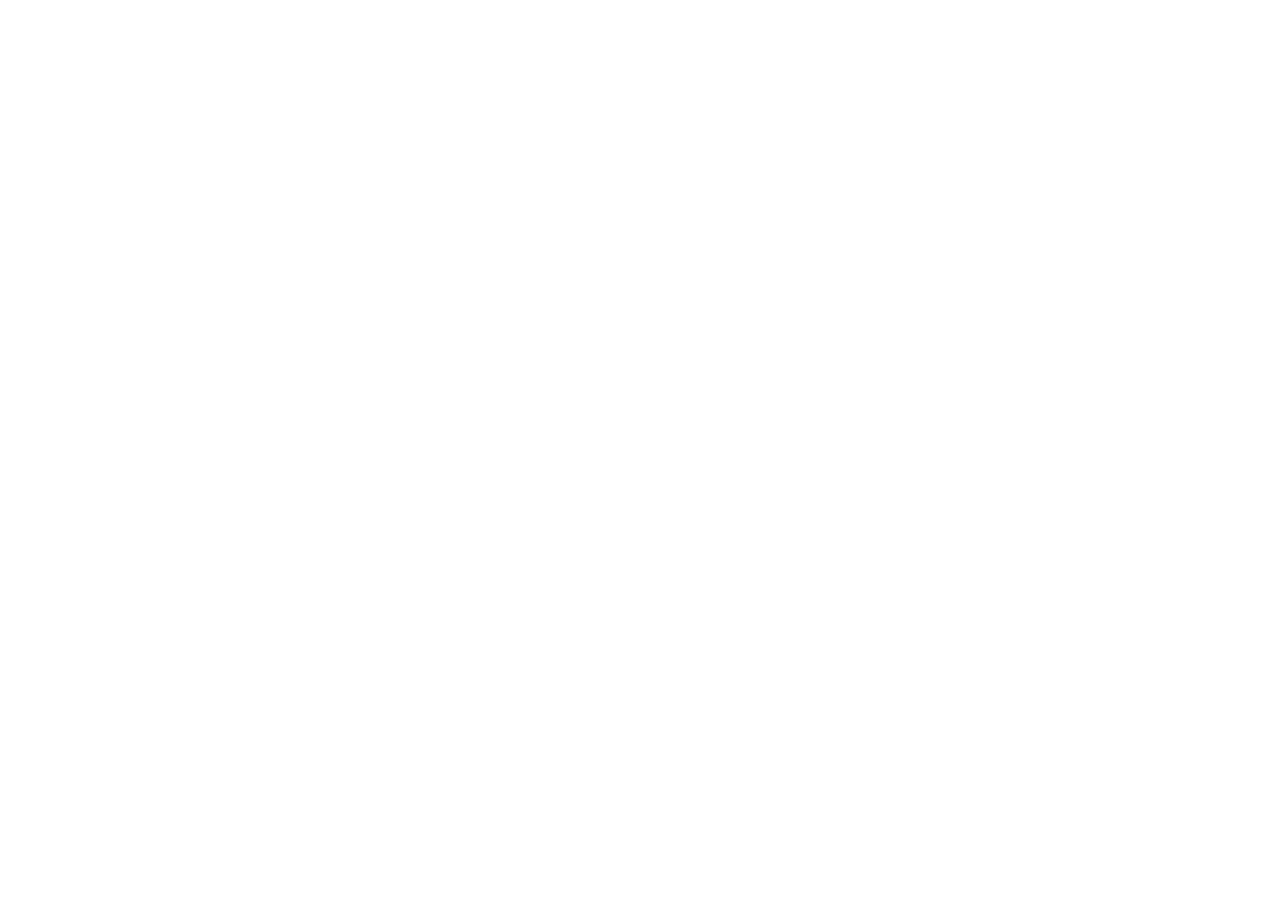
==== index.html @ a4af143c "初始化页面" ====
<!DOCTYPE html>
<html lang="en">
<head>
  <meta charset="UTF-8">
  <meta name="viewport" content="width=device-width, initial-scale=1.0">
  <title>index</title>
  <link rel="stylesheet" href="./css/style.css">
</head>
<body>
  <div class="main">
    
  </div>
</body>
</html>
---- css/style.css ----
*{
  margin:0;
  padding:0;
  font-size:14px;
}

.main{
  width:1000px;
  margin:0 auto;
}
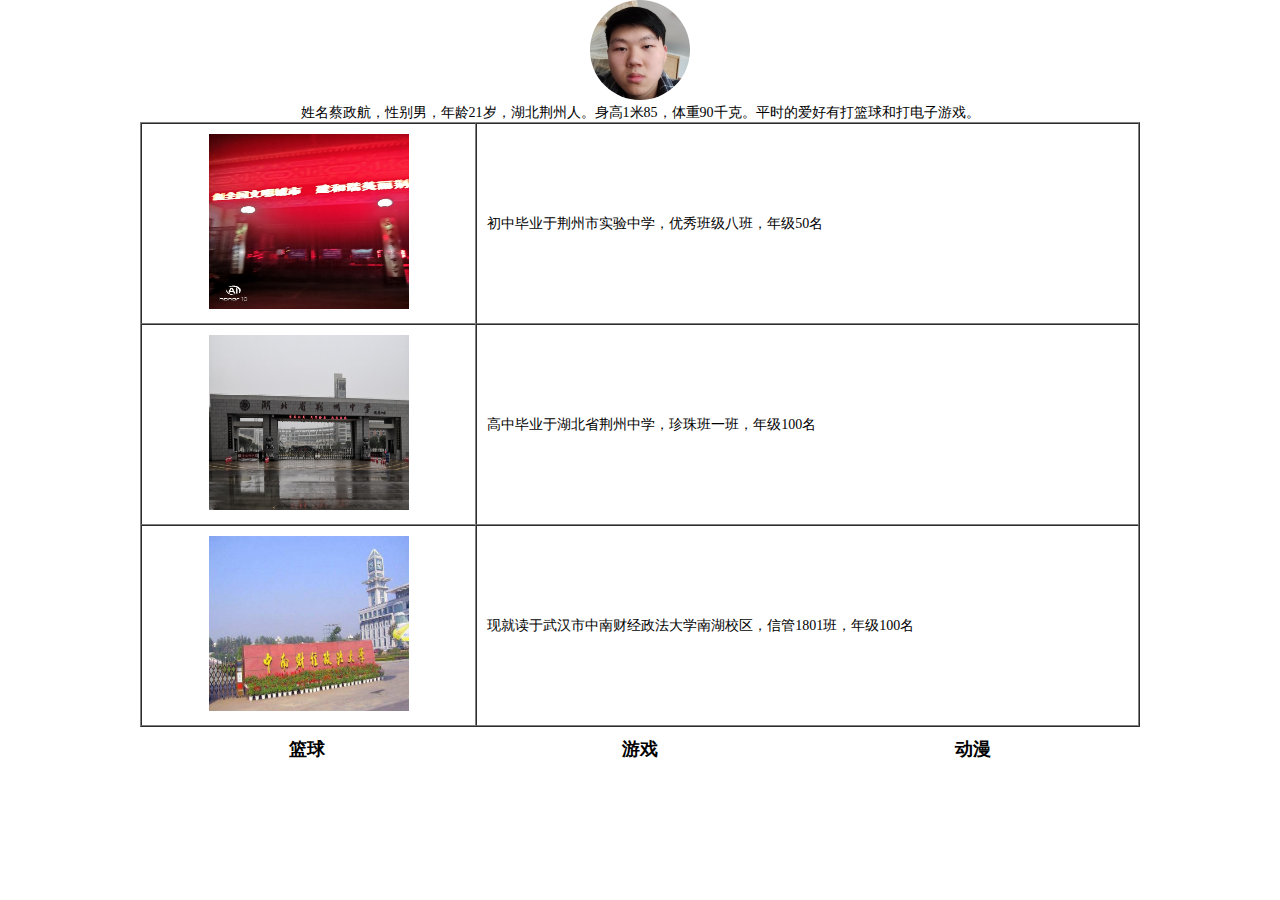
==== commit d57cb4d3: "首页" ====
--- a/index.html
+++ b/index.html
@@ -8,7 +8,37 @@
 </head>
 <body>
   <div class="main">
-    
+    <div class="top">
+      <div></div>
+    </div>
+    <div class="education">
+      <p>姓名蔡政航，性别男，年龄21岁，湖北荆州人。身高1米85，体重90千克。平时的爱好有打篮球和打电子游戏。</p>
+      <table border="1" cellspacing="0">
+        <tr>
+          <td><img src="./image/school1.jpg" alt=""></td>
+          <td>初中毕业于荆州市实验中学，优秀班级八班，年级50名</td>
+        </tr>
+        <tr>
+          <td><img src="./image/school2.jpg" alt=""></td>
+          <td>高中毕业于湖北省荆州中学，珍珠班一班，年级100名</td>
+        </tr>
+        <tr>
+          <td><img src="./image/school3.jpg" alt=""></td>
+          <td>现就读于武汉市中南财经政法大学南湖校区，信管1801班，年级100名</td>
+        </tr>
+      </table>
+    </div>
+    <div class="other">
+      <div>
+        <h3><a href="#">篮球</a></h3>
+      </div>
+      <div>
+        <h3><a href="#">游戏</a></h3>
+      </div>
+      <div>
+        <h3><a href="#">动漫</a></h3>
+      </div>
+    </div>
   </div>
 </body>
 </html>--- a/css/style.css
+++ b/css/style.css
@@ -2,9 +2,70 @@
   margin:0;
   padding:0;
   font-size:14px;
+  box-sizing:border-box;
 }
 
 .main{
   width:1000px;
   margin:0 auto;
+}
+
+.top{
+  width:100%;
+  text-align:center;
+}
+
+.top>div{
+  width: 100px;
+  display: inline-block;
+  height: 100px;
+  background-image: url(../image/head.jpg);
+  background-size: 100%;
+  background-position: center 165px;
+  border-radius: 50%;
+}
+
+.education>p{
+  text-align:center;
+}
+
+.education>table{
+  width:100%;
+}
+
+.education>table td:nth-of-type(1){
+  text-align:center;
+}
+
+.education>table td:nth-of-type(2){
+  padding-left:10px;
+}
+
+.education>table td>img{
+  width: 200px;
+  height: 175px;
+  margin:10px;
+}
+
+.other{
+  display:flex;
+  margin-top:10px;
+}
+
+.other>div{
+  flex:1;
+}
+
+.other>div>h3{
+  text-align:center;
+}
+
+.other>div>h3>a{
+  color:#000;
+  text-decoration: none;
+  font-size:18px;
+}
+
+.other>div>h3>a:hover{
+  color:#ccc;
 }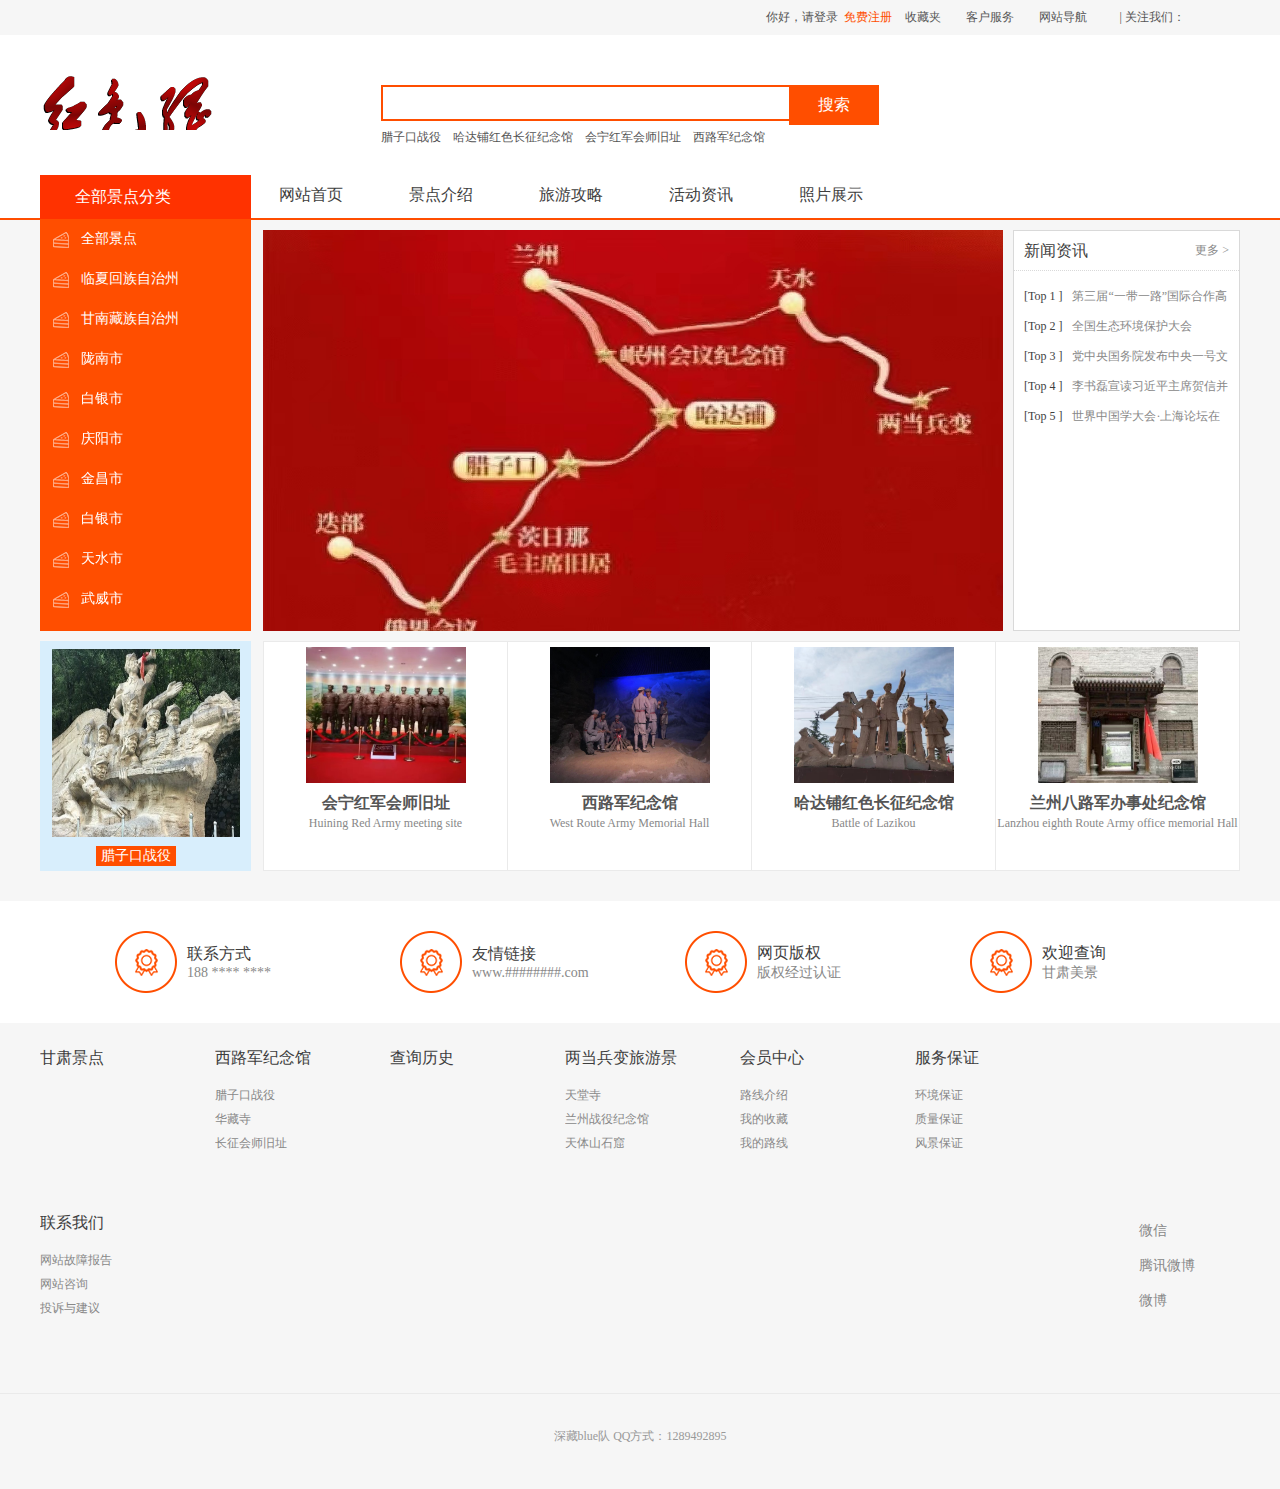
==== commit d5cbc07d: "test" ====
--- a/index.html
+++ b/index.html
@@ -1,44 +1,498 @@
-<!DOCTYPE html>
-<html lang="en">
+<html>
 <head>
-  <meta charset="UTF-8">
-  <meta name="viewport" content="width=device-width, initial-scale=1.0">
-  <title>index</title>
-  <link rel="stylesheet" href="./css/style.css">
+<meta http-equiv="Content-Type" content="text/html; charset=utf-8" />
+	<link type="text/css" rel="stylesheet" href="css/style.css" />
+    
+    <script type="text/javascript" src="js/jquery-1.11.1.min_044d0927.js"></script>
+	<script type="text/javascript" src="js/jquery.bxslider_e88acd1b.js"></script>
+    
+    <script type="text/javascript" src="js/jquery-1.8.2.min.js"></script>
+    <script type="text/javascript" src="js/menu.js"></script>    
+        
+	<script type="text/javascript" src="js/select.js"></script>
+    
+	<script type="text/javascript" src="js/lrscroll.js"></script>
+    
+    <script type="text/javascript" src="js/iban.js"></script>
+    <script type="text/javascript" src="js/fban.js"></script>
+    <script type="text/javascript" src="js/f_ban.js"></script>
+    <script type="text/javascript" src="js/mban.js"></script>
+    <script type="text/javascript" src="js/bban.js"></script>
+    <script type="text/javascript" src="js/hban.js"></script>
+    <script type="text/javascript" src="js/tban.js"></script>
+    
+	<script type="text/javascript" src="js/lrscroll_1.js"></script>
+    
+    
+<title>甘肃红色景点</title>
 </head>
-<body>
-  <div class="main">
-    <div class="top">
-      <div></div>
+<body>  
+<!--Begin Header Begin-->
+<div class="soubg">
+	<div class="sou">
+        <!--End 所在收货地区 End-->
+        <span class="fr">
+        	<span class="fl">你好，请<a href="Login.html">登录</a>&nbsp; <a href="Regist.html" style="color:#ff4e00;">免费注册</a>&nbsp;</span>
+        	<span class="ss">
+            	<div class="ss_list">
+                	<a href="#">收藏夹</a>
+                    <div class="ss_list_bg">
+                    	<div class="s_city_t"></div>
+                        <div class="ss_list_c">
+                        	<ul>
+                            	<li><a href="#">我的收藏夹</a></li>
+                                <li><a href="#">我的收藏夹</a></li>
+                            </ul>
+                        </div>
+                    </div>     
+                </div>
+                <div class="ss_list">
+                	<a href="#">客户服务</a>
+                    <div class="ss_list_bg">
+                    	<div class="s_city_t"></div>
+                        <div class="ss_list_c">
+                        	<ul>
+                            	<li><a href="#">客户服务</a></li>
+                                <li><a href="#">客户服务</a></li>
+                                <li><a href="#">客户服务</a></li>
+                            </ul>
+                        </div>
+                    </div>    
+                </div>
+                <div class="ss_list">
+                	<a href="#">网站导航</a>
+                    <div class="ss_list_bg">
+                    	<div class="s_city_t"></div>
+                        <div class="ss_list_c">
+                        	<ul>
+                            	<li><a href="#">网站导航</a></li>
+                                <li><a href="#">网站导航</a></li>
+                            </ul>
+                        </div>
+                    </div>    
+                </div>
+            </span>
+            <span class="fl">|&nbsp;关注我们：</span>
+            <span class="s_sh"><a href="#" class="sh1">新浪</a><a href="#" class="sh2">微信</a></span>
+            
+        </span>
     </div>
-    <div class="education">
-      <p>姓名蔡政航，性别男，年龄21岁，湖北荆州人。身高1米85，体重90千克。平时的爱好有打篮球和打电子游戏。</p>
-      <table border="1" cellspacing="0">
-        <tr>
-          <td><img src="./image/school1.jpg" alt=""></td>
-          <td>初中毕业于荆州市实验中学，优秀班级八班，年级50名</td>
-        </tr>
-        <tr>
-          <td><img src="./image/school2.jpg" alt=""></td>
-          <td>高中毕业于湖北省荆州中学，珍珠班一班，年级100名</td>
-        </tr>
-        <tr>
-          <td><img src="./image/school3.jpg" alt=""></td>
-          <td>现就读于武汉市中南财经政法大学南湖校区，信管1801班，年级100名</td>
-        </tr>
-      </table>
+</div>
+<div class="top">
+    <div class="logo"><a href="index.html"><img src="img/logo.png" /></a></div>
+    <div class="search">
+    	<form>
+        	<input type="text" value="" class="s_ipt" />
+            <input type="submit" value="搜索" class="s_btn" />
+        </form>                      
+        <span class="fl"><a href="#">腊子口战役</a><a href="#">哈达铺红色长征纪念馆</a><a href="#">会宁红军会师旧址</a><a href="#">西路军纪念馆</a></span>
     </div>
-    <div class="other">
-      <div>
-        <h3><a href="#">篮球</a></h3>
-      </div>
-      <div>
-        <h3><a href="#">游戏</a></h3>
-      </div>
-      <div>
-        <h3><a href="#">动漫</a></h3>
-      </div>
+</div>
+<!--End Header End--> 
+<!--Begin Menu Begin-->
+<div class="menu_bg">
+	<div class="menu">
+    	<!--Begin 甜点分类详情 Begin-->    
+    	<div class="nav">
+        	<div class="nav_t">全部景点分类</div>
+            <div class="leftNav">
+                <ul>      
+                    <li>
+                    	<div class="fj">
+                        	<span class="n_img"><span></span><img src="img/nav1.png" /></span>
+                            <span class="fl">全部景点</span>
+                        </div>
+                        <div class="zj">
+                            <div class="zj_l">
+                                <div class="zj_l_c">
+                                    <h2>兰州市</h2>
+									<a href="#">兰州八路军办事处纪念馆</a>|<a href="#">兰州烈士陵园</a>|
+                                </div>
+                            <div class="zj_r">
+                                <a href="#"><img src="images/n_img1.jpg" width="236" height="200" /></a>
+                                <a href="#"><img src="images/n_img2.jpg" width="236" height="200" /></a>
+                            </div>
+                        </div>
+                    </li>
+                    <li>
+                    	<div class="fj">
+                        	<span class="n_img"><span></span><img src="img/nav1.png" /></span>
+                            <span class="fl">临夏回族自治州</span>
+                        </div>
+                        <div class="zj" style="top:-40px;">
+                            <div class="zj_l">
+                                <div class="zj_l_c">
+                                    <h2>临夏回族自治州</h2>
+                                    <a href="#">临夏回族自治州革命烈士园</a>|<a href="#">刘家峡大坝</a>|
+                                </div>
+                            </div>
+                            <div class="zj_r">
+                                <a href="#"><img src="img/shouye1.jpg" width="236" height="200" /></a>
+                                <a href="#"><img src="img/shouye2.jpg" width="236" height="200" /></a>
+                            </div>
+                        </div>
+                    </li>
+                    <li>
+                    	<div class="fj">
+                        	<span class="n_img"><span></span><img src="img/nav1.png" /></span>
+                            <span class="fl">甘南藏族自治州</span>
+                        </div>
+                        <div class="zj" style="top:-80px;">
+                            <div class="zj_l">
+                                <div class="zj_l_c">
+                                    <h2>甘南藏族自治州</h2>
+                                    <a href="#">卓尼县革命烈士陵园</a>|<a href="#">俄界会议</a>|
+                                </div>
+                            </div>
+                            <div class="zj_r">
+                                <a href="#"><img src="img/shouye1.jpg" width="236" height="200" /></a>
+                                <a href="#"><img src="img/shouye2.jpg" width="236" height="200" /></a>
+                            </div>
+                        </div>
+                    </li>
+                    <li>
+                    	<div class="fj">
+                        	<span class="n_img"><span></span><img src="img/nav1.png" /></span>
+                            <span class="fl">陇南市</span>
+                        </div>
+                        <div class="zj" style="top:-120px;">
+                            <div class="zj_l">
+                                <div class="zj_l_c">
+                                    <h2>陇南市</h2>
+                                    <a href="#">哈达铺红军长征胜利纪念馆</a>|<a href="#">茨日那毛主席旧居</a>|<a href="#"></a>|
+                                    <a href="#">两当兵变红色旅游景区</a>|<a href="#">五龙山战役遗址</a>|<a href="#">哈达铺红色旅游景区</a>|
+                                </div>
+                            </div>
+                            <div class="zj_r">
+                                <a href="#"><img src="img/shouye1.jpg"236" height="200" /></a>
+                                <a href="#"><img src="img/shouye2.jpg" width="236" height="200" /></a>
+                            </div>
+                        </div>
+                    </li>
+                    <li>
+                    	<div class="fj">
+                        	<span class="n_img"><span></span><img src="img/nav1.png" /></span>
+                            <span class="fl">白银市</span>
+                        </div>
+                        <div class="zj" style="top:-160px;">
+                            <div class="zj_l">
+                                <div class="zj_l_c">
+                                    <h2>白银市</h2>
+                                    <a href="#">长征会师旧址</a>|<a href="#">中国工农红军一二三四方面军会师纪念塔</a>|
+                                </div>
+                            </div>
+                            <div class="zj_r">
+                                <a href="#"><img src="img/shouye1.jpg" width="236" height="200" /></a>
+                                <a href="#"><img src="img/shouye2.jpg" width="236" height="200" /></a>
+                            </div>
+                        </div>
+                    </li>
+                    <li>
+                    	<div class="fj">
+                        	<span class="n_img"><span></span><img src="img/nav1.png" /></span>
+                            <span class="fl">庆阳市</span>
+                        </div>
+                        <div class="zj" style="top:-200px;">
+                            <div class="zj_l">
+                                <div class="zj_l_c">
+                                    <h2>庆阳市</h2>
+                                    <a href="#">南梁革命纪念馆</a>|<a href="#">环县山城堡战役纪念馆</a>|
+                                </div>
+                            </div>
+                            <div class="zj_r">
+                                <a href="#"><img src="img/shouye1.jpg" width="236" height="200" /></a>
+                                <a href="#"><img src="img/shouye2.jpg" width="236" height="200" /></a>
+                            </div>
+                        </div>
+                    </li>
+                    <li>
+                    	<div class="fj">
+                        	<span class="n_img"><span></span><img src="img/nav1.png" /></span>
+                            <span class="fl">金昌市</span>
+                        </div>
+                        <div class="zj" style="top:-240px;">
+                            <div class="zj_l">
+                                <div class="zj_l_c">
+                                    <h2>金昌市</h2>
+                                    <a href="#">前进剧团遭遇战遗址</a>|<a href="#">永昌八坝阻击站遗址</a>|<a href="#">永昌革命烈士陵园</a>|
+                                    <a href="#">中国工农红军西路军总指挥部旧址</a>|<a href="#">大沽政治部旧址</a>|
+                                </div>
+                            </div>
+                            <div class="zj_r">
+                                <a href="#"><img src="img/shouye1.jpg" width="236" height="200" /></a>
+                                <a href="#"><img src="img/shouye2.jpg" width="236" height="200" /></a>
+                            </div>
+                        </div>
+                    </li>
+                    <li>
+                    	<div class="fj">
+                        	<span class="n_img"><span></span><img src="img/nav1.png" /></span>
+                            <span class="fl">白银市</span>
+                        </div>
+                        <div class="zj" style="top:-280px;">
+                            <div class="zj_l">
+                                <div class="zj_l_c">
+                                    <h2>白银市</h2>
+                                    <a href="#">会宁红军会师旧址</a>|<a href="#">爱红军长征胜利景园</a>|<a href="#">大墩梁红军战斗遗址</a>|<a href="#">靖远红军渡河战役纪念馆</a>|
+                                </div>
+                            </div>
+                            <div class="zj_r">
+                                <a href="#"><img src="img/shouye1.jpg" width="236" height="200" /></a>
+                                <a href="#"><img src="img/shouye2.jpg" width="236" height="200" /></a>
+                            </div>
+                        </div>
+                    </li>
+                    <li>
+                    	<div class="fj">
+                        	<span class="n_img"><span></span><img src="img/nav1.png" /></span>
+                            <span class="fl">天水市</span>
+                        </div>
+                        <div class="zj" style="top:-320px;">
+                            <div class="zj_l">
+                                <div class="zj_l_c">
+                                    <h2>天水市</h2>
+                                    <a href="#">天水红色纪念馆</a>|<a href="#">麦积区大革命纪念馆</a>|<a href="#">清水县抗日救亡运动纪念馆</a>|<a href="#">秦安解放纪念馆</a>|
+                                </div>
+                            </div>
+                            <div class="zj_r">
+                                <a href="#"><img src="img/shouye1.jpg" width="236" height="200" /></a>
+                                <a href="#"><img src="img/shouye2.jpg" width="236" height="200" /></a>
+                            </div>
+                        </div>
+                    </li>                    
+                    <li>
+                    	<div class="fj">
+                        	<span class="n_img"><span></span><img src="img/nav1.png" /></span>
+                            <span class="fl">武威市</span>
+                        </div>
+                        <div class="zj" style="top:-360px;">
+                            <div class="zj_l">
+                                <div class="zj_l_c">
+                                    <h2>武威市</h2>
+                                    <a href="#">红军西路军古浪战役纪念馆</a>|<a href="#">华藏寺</a>|<a href="#">天堂寺</a>|<a href="#">天梯山石窟</a>|<a href="#"></a>|
+                                </div>
+                            </div>
+                            <div class="zj_r">
+                                <a href="#"><img src="img/shouye1.jpg" width="236" height="200" /></a>
+                                <a href="#"><img src="img/shouye2.jpg" width="236" height="200" /></a>
+                            </div>
+                        </div>
+                    </li>                    	
+                </ul>            
+            </div>
+        </div>  
+        <!--End 商品分类详情 End-->                                                     
+    	<ul class="menu_r">                                                                                                                                               
+        	<li><a href="index.html">网站首页</a></li>
+            <li><a href="景点介绍.html">景点介绍</a></li>
+            <li><a href="旅游攻略.html">旅游攻略</a></li>
+            <li><a href="活动资讯.html">活动资讯</a></li>
+            <li><a href="照片展示.html">照片展示</a></li>
+        </ul>
+        <div class="m_ad"></div>
     </div>
-  </div>
-</body>
-</html>+</div>
+<!--End Menu End--> 
+<div class="i_bg bg_color">
+	<div class="i_ban_bg">
+		<!--Begin Banner Begin-->
+    	<div class="banner">    	
+            <div class="top_slide_wrap">
+                <ul class="slide_box bxslider">
+                    <li><img src="img/lunbo4.jpg" width="740" height="401" /></li>
+                    <li><img src="img/lunbo1.jpg" width="740" height="401" /></li> 
+                    <li><img src="img/lunbo2.jpg" width="740" height="401" /></li> 
+                </ul>	
+                <div class="op_btns clearfix">
+                    <a href="#" class="op_btn op_prev"><span></span></a>
+                    <a href="#" class="op_btn op_next"><span></span></a>
+                </div>        
+            </div>
+        </div>
+        <script type="text/javascript">
+        //var jq = jQuery.noConflict();
+        (function(){
+            $(".bxslider").bxSlider({
+                auto:true,
+                prevSelector:jq(".top_slide_wrap .op_prev")[0],nextSelector:jq(".top_slide_wrap .op_next")[0]
+            });
+        })();
+        </script>
+        <!--End Banner End-->
+		<div class="inews">
+		    	<div class="news_t">
+		        	<span class="fr"><a href="#">更多 ></a></span>新闻资讯
+		        </div>
+		        <ul>
+		        	<li><span>[Top 1 ]</span><a href="#">第三届“一带一路”国际合作高峰论坛</a></li>
+		        	<li><span>[Top 2 ]</span><a href="#">全国生态环境保护大会</a></li>
+		        	<li><span>[Top 3 ]</span><a href="#">党中央国务院发布中央一号文件</a></li>
+		        	<li><span>[Top 4 ]</span><a href="#">李书磊宣读习近平主席贺信并发表主旨演讲</a></li>
+		        	<li><span>[Top 5 ]</span><a href="#">世界中国学大会·上海论坛在沪举办</a></li>
+					
+		        </ul>
+		       
+		    </div>
+		</div>
+		<!--Begin 热门商品 Begin-->
+		<div class="content mar_10">
+			<div class="h_l_img">
+		    	<div class="img"><img src="img/hot2.jpeg" width="188" height="188" /></div>
+		        <div class="pri_bg">
+		            <span class="price fl">腊子口战役</span>
+		        </div>
+		    </div>
+		    <div class="hot_pro">        	
+		    	<div id="featureContainer">
+		            <div id="feature">
+		                <div id="block">
+		                    <div id="botton-scroll">
+		                        <ul class="featureUL">
+		                            <li class="featureBox">
+		                                <div class="box">
+		                                    <div class="imgbg">
+		                                    	<a href="#"><img src="img/hot3.jpg" width="160" height="136" /></a>
+		                                    </div>                                        
+		                                    <div class="name">
+		                                    	<a href="#">
+		                                        <h2>会宁红军会师旧址</h2>
+		                                       Huining Red Army meeting site
+		                                        </a>
+		                                    </div>
+		                                </div>
+		                            </li>
+		                            <li class="featureBox">
+		                                <div class="box">
+		                                    <div class="imgbg">
+		                                    	<a href="#"><img src="img/hot1.jpg" width="160" height="136" /></a>
+		                                    </div>                                        
+		                                    <div class="name">
+		                                    	<a href="#">
+		                                        <h2>西路军纪念馆</h2>
+		                                       West Route Army Memorial Hall
+		                                        </a>
+		                                    </div>
+		                                </div>
+		                            </li>
+		                            <li class="featureBox">
+		                                <div class="box">
+		                                    <div class="imgbg">
+		                                    	<a href="#"><img src="img/hot4 .jpg" width="160" height="136" /></a>
+		                                    </div>                                        
+		                                    <div class="name">
+		                                    	<a href="#">
+		                                        <h2>哈达铺红色长征纪念馆</h2>
+		                                        Battle of Lazikou
+		                                        </a>
+		                                    </div>
+		                                </div>
+		                            </li>
+		                            <li class="featureBox">
+		                                <div class="box">
+		                                    <div class="imgbg">
+		                                    	<a href="#"><img src="img/hot5.jpg" width="160" height="136" /></a>
+		                                    </div>                                        
+		                                    <div class="name">
+		                                    	<a href="#">
+		                                        <h2>兰州八路军办事处纪念馆</h2>
+		                                        Lanzhou eighth Route Army office memorial Hall
+		                                        </a>
+		                                    </div>
+		                                </div>
+		                            </li>
+		                        </ul>
+		                    </div>
+		                </div>
+		                <a class="h_prev" href="javascript:void();">Previous</a>
+		                <a class="h_next" href="javascript:void();">Next</a>
+		            </div>
+		        </div>
+		    </div>
+		</div>
+		<!--Begin Footer Begin -->
+		<div class="b_btm_bg b_btm_c">
+		    <div class="b_btm">
+		        <table border="0" style="width:210px; height:62px; float:left; margin-left:75px; margin-top:30px;" cellspacing="0" cellpadding="0">
+		          <tr>
+		            <td width="72"><img src="img/b1.png" width="62" height="62" /></td>
+		            <td><h2>联系方式</h2>188 **** ****</td>
+		          </tr>
+		        </table>
+				<table border="0" style="width:210px; height:62px; float:left; margin-left:75px; margin-top:30px;" cellspacing="0" cellpadding="0">
+		          <tr>
+		            <td width="72"><img src="img/b1.png" width="62" height="62" /></td>
+		            <td><h2>友情链接</h2>www.########.com</td>
+		          </tr>
+		        </table>
+		        <table border="0" style="width:210px; height:62px; float:left; margin-left:75px; margin-top:30px;" cellspacing="0" cellpadding="0">
+		          <tr>
+		            <td width="72"><img src="img/b1.png" width="62" height="62" /></td>
+		            <td><h2>网页版权</h2>版权经过认证</td>
+		          </tr>
+		        </table>
+		        <table border="0" style="width:210px; height:62px; float:left; margin-left:75px; margin-top:30px;" cellspacing="0" cellpadding="0">
+		          <tr>
+		            <td width="72"><img src="img/b1.png" width="62" height="62" /></td>
+		            <td><h2>欢迎查询</h2>甘肃美景</td>
+		          </tr>
+		        </table>
+		    </div>
+		</div>
+		<div class="b_nav">
+		    	<dl>                                                                                            
+		        	<dt><a href="#">甘肃景点</a></dt>
+					
+		        </dl>
+				<dl>
+					<dt><a href="#">西路军纪念馆</a></dt>
+				    <dd><a href="#">腊子口战役</a></dd>
+				    <dd><a href="#">华藏寺</a></dd>
+				    <dd><a href="#">长征会师旧址</a></dd>
+				</dl>
+		        <dl>
+		        	<dt><a href="#">查询历史</a></dt>
+		        </dl>
+				<dl>
+					<dt><a href="#">两当兵变旅游景区</a></dt>
+				    <dd><a href="#">天堂寺</a></dd>
+				    <dd><a href="#">兰州战役纪念馆</a></dd>
+				    <dd><a href="#">天体山石窟</a></dd>
+				</dl>
+		        <dl>
+		        	<dt><a href="#">会员中心</a></dt>
+		            <dd><a href="#">路线介绍</a></dd>
+		            <dd><a href="#">我的收藏</a></dd>
+		            <dd><a href="#">我的路线</a></dd>
+		        </dl>
+		        <dl>
+		        	<dt><a href="#">服务保证</a></dt>
+		            <dd><a href="#">环境保证</a></dd>
+		            <dd><a href="#">质量保证</a></dd>
+		            <dd><a href="#">风景保证</a></dd>
+		        </dl>
+		        <dl>
+		        	<dt><a href="#">联系我们</a></dt>
+		            <dd><a href="#">网站故障报告</a></dd>
+		            <dd><a href="#">网站咨询</a></dd>
+		            <dd><a href="#">投诉与建议</a></dd>
+		        </dl>
+		        <div class="b_tel_bg">
+		        	<a href="#" class="b_sh1">微信</a>            
+		        	<a href="#" class="b_sh2">腾讯微博</a>
+					<a href="#" class="b_sh2">微博</a>
+		        </div>
+		
+		    </div>    
+		    <div class="btmbg">
+				<div class="btm">
+		        	   
+		        	   深藏blue队
+		        	   
+		        	   QQ方式：1289492895
+		        </div>    	
+		    </div>
+		    <!--End Footer End -->    
+		</div>
+		
+		</body>
+		--- a/css/style.css
+++ b/css/style.css
@@ -1,71 +1,1932 @@
-*{
-  margin:0;
-  padding:0;
-  font-size:14px;
-  box-sizing:border-box;
-}
-
-.main{
-  width:1000px;
-  margin:0 auto;
-}
+@charset "utf-8";
+/* CSS Document */
+body{
+	margin:0; padding:0; font-size:12px; font-family:"Microsoft YaHei"; line-height:25px; color:#555555;
+}
+div,table{
+	margin:0 auto;
+}
+a{
+	color:#555555; text-decoration:none; cursor:pointer;
+}
+a:hover{
+	color:#ff4e00; text-decoration:none; cursor:pointer;
+}
+img{
+	border:0;
+}
+ul,li,dl,dt,dd{
+	list-style:none; margin:0; padding:0;
+}
+input,io,select,checkbox{
+	vertical-align:middle;
+}
+h1,h2,h3,h4,h5,h6{
+	padding:0; margin:0 auto;
+}
+.fl{
+	float:left;
+}
+.fr{
+	float:right;
+}
+form{
+	margin:0; padding:0;
+}
+.none{
+	display:none;
+}
+
+/*html{ 
+	-webkit-filter:grayscale(100%); filter:grayscale(100%);
+}
+html { overflow-y:scroll; filter:progid:DXImageTransform.Microsoft.BasicImage(grayscale=1); -webkit-filter: grayscale(100%);}*/
+
+/*html{
+	filter:progid:DXImageTransform.Microsoft.BasicImage(grayscale=1);	
+}*/
+
+
+
+/*---------------header---------------*/
+.soubg{
+	width:100%; min-width:1200px; height:35px; background-color:#f6f6f6; font-family:"宋体";
+}
+.sou{
+	width:1200px; height:35px; line-height:35px;
+}
+.s_city_b{
+	width:150px; height:35px; float:left;
+}
+.s_city{
+	height:35px; background:url(../images/t_arrow.gif) no-repeat right center; float:left; padding-right:15px; cursor:pointer; position:relative;
+}
+.s_city:hover .s_city_bg{
+	display:block;
+}
+.s_city_bg{
+	width:254px; overflow:hidden; position:absolute; left:-50px; top:29px; z-index:900; display:none;
+}
+.s_city_t{
+	width:9px; height:7px; line-height:7px; overflow:hidden; background:url(../images/c_t.gif) no-repeat center top; position:absolute; left:55px; top:0;
+}
+.s_city_c{
+	width:252px; height:460px; overflow:hidden; background-color:#FFF; font-family:"Microsoft YaHei"; margin-top:6px; border:1px solid #cdcdcd;
+}
+.s_city_c h2{
+	width:230px; height:29px; line-height:29px; overflow:hidden; font-size:14px; font-weight:normal; text-align:left; margin-top:5px; border-bottom:1px dotted #666666;
+}
+table.c_tab tr th{
+	line-height:26px; font-weight:normal; color:#000; width:20px; text-transform:uppercase;
+}
+.c_h span{
+	line-height:26px; float:left; display:inline; padding:0 3px; margin-right:3px; cursor:pointer;
+}
+.c_h span:hover{
+	color:#ff4e00;
+}
+.c_h span.c_check{
+	color:#FFF; background-color:#ff4e00;
+}
+/*.s_log{
+	width:220px; height:35px; overflow:hidden; float:left;
+}*/
+.ss{
+	width:225px; height:35px; float:left;
+}
+.ss_list{
+	height:35px; background:url(../images/t_arrow.gif) no-repeat right center; float:left; display:inline; margin-left:10px; padding-right:15px; cursor:pointer; position:relative;
+}
+.ss_list:hover .ss_list_bg{
+	display:block;
+}
+.ss_list_bg{
+	width:116px; overflow:hidden; position:absolute; left:50%; top:29px; margin-left:-58px; z-index:900; display:none;
+}
+.ss_list_t{
+	height:7px; line-height:7px; overflow:hidden; background:url(../images/c_t.gif) no-repeat center top; position:absolute; left:0; top:0;
+}
+.ss_list_c{
+	overflow:hidden; background-color:#FFF; font-family:"Microsoft YaHei"; margin-top:6px; padding:10px 0; border:1px solid #cdcdcd;
+}
+.ss_list_c ul li{
+	height:25px; line-height:25px; overflow:hidden; text-align:center;
+}
+.s_sh{
+	width:55px; height:35px; overflow:hidden; float:left;
+}
+.s_sh a{
+	width:20px; height:35px; line-height:35px; overflow:hidden; float:left; display:inline; margin:0 3px; text-indent:-9999em;
+}
+.s_sh a.sh1{
+	background:url(../images/sh1.png) no-repeat center 8px;
+}
+.s_sh a.sh2{
+	background:url(../images/sh2.png) no-repeat center center;
+}	
+
 
 .top{
-  width:100%;
-  text-align:center;
-}
-
-.top>div{
-  width: 100px;
-  display: inline-block;
-  height: 100px;
-  background-image: url(../image/head.jpg);
-  background-size: 100%;
-  background-position: center 165px;
-  border-radius: 50%;
-}
-
-.education>p{
-  text-align:center;
-}
-
-.education>table{
-  width:100%;
-}
-
-.education>table td:nth-of-type(1){
-  text-align:center;
-}
-
-.education>table td:nth-of-type(2){
-  padding-left:10px;
-}
-
-.education>table td>img{
-  width: 200px;
-  height: 175px;
-  margin:10px;
-}
-
-.other{
-  display:flex;
-  margin-top:10px;
-}
-
-.other>div{
-  flex:1;
-}
-
-.other>div>h3{
-  text-align:center;
-}
-
-.other>div>h3>a{
-  color:#000;
-  text-decoration: none;
-  font-size:18px;
-}
-
-.other>div>h3>a:hover{
-  color:#ccc;
-}+	width:1200px; height:140px;
+}
+.logo{
+	width:207px; height:55px; overflow:hidden; float:left; display:inline; margin-top:40px;
+}
+.search{
+	width:520px; height:65px; overflow:hidden; float:left; display:inline; margin-left:134px; margin-top:50px;
+}
+.s_ipt{
+	width:408px; height:36px; line-height:36px\9; overflow:hidden; color:#555555; font-size:14px; font-family:"Microsoft YaHei"; float:left; padding:0 10px; border:2px solid #ff4e00; border-right:0;
+}
+.s_btn{
+	width:90px; height:40px; line-height:40px\9; background-color:#ff4e00; color:#FFF; font-size:16px; font-family:"Microsoft YaHei"; text-align:center; float:left; border:0; cursor:pointer;
+}
+.search a{
+	margin-right:12px; display:inline-block;
+}
+
+.i_car{
+	width:141px; height:38px; line-height:38px; background:url(../images/car.png) no-repeat 10px center; background-color:#f6f6f6; float:right; margin-top:50px; border:1px solid #d9d9d9; position:relative;
+}
+.car_t{
+	width:95px; height:38px; overflow:hidden; background:url(../images/d_arrow.png) no-repeat right center; font-size:14px; margin-left:38px; cursor:pointer;
+}
+.car_t span{
+	color:#ff4e00;
+}
+.i_car:hover .car_bg{
+	display:block;
+}
+.car_bg{
+	width:283px; overflow:hidden; background-color:#FFF; border:1px solid #d9d9d9; position:absolute; right:-1px; top:38px; z-index:900; display:none;
+}
+.un_login{
+	overflow:hidden; text-align:center; margin:15px auto;
+}
+ul.cars{
+	overflow:hidden;
+}
+ul.cars li{
+	height:70px; overflow:hidden; margin-top:10px; border-bottom:1px solid #e2e2e2;
+}
+ul.cars li .img{
+	width:58px; height:58px; overflow:hidden; float:left; display:inline; margin-left:15px; border:1px solid #e2e2e2;
+}
+ul.cars li .name{
+	width:180px; height:40px; line-height:20px; overflow:hidden; color:#888888; font-family:"宋体"; float:left; display:inline; margin-left:8px;
+}
+ul.cars li .name a{
+	color:#888888;
+}
+ul.cars li .name a:hover{
+	color:#ff4e00;
+}
+ul.cars li .price{
+	width:180px; height:20px; line-height:20px; overflow:hidden; color:#888888; font-size:14px; float:left; display:inline; margin-left:8px;
+}
+.price_sum{
+	width:255px; height:30px; line-height:30px; overflow:hidden; font-size:14px; text-align:right; margin-top:10px;
+}
+.price_sum span{
+	color:#ff4e00; font-size:20px; font-weight:bold;
+}
+.price_a{
+	width:120px; height:35px; line-height:35px; overflow:hidden; background:url(../images/a_link.gif) repeat-x center top; color:#FFF; font-size:14px; text-align:center; margin-right:13px; margin-top:5px; margin-bottom:20px; -webkit-border-radius:2px; -moz-border-radius:2px; border-radius:2px;
+}
+.price_a a{
+	color:#FFF;
+}
+
+
+
+.menu_bg{
+	width:100%; min-width:1200px; height:43px; border-bottom:2px solid #ff4e00;
+}
+.menu{
+	width:1200px; height:43px; line-height:43px; color:#3e3e3e; font-size:16px; position:relative; z-index:800;
+}
+ul.menu_r{
+	width:720px; height:40px; overflow:hidden; float:left; display:inline; margin-left:211px;
+}
+ul.menu_r li{
+	width:120px; height:40px; line-height:40px; overflow:hidden; text-align:center; float:left; display:inline; margin-right:10px;
+}
+ul.menu_r li a{
+	width:120px; height:40px; overflow:hidden; float:left; color:#3e3e3e;
+}
+ul.menu_r li a:hover, ul.menu_r li a.now{
+	color:#ff4e00;
+}
+.m_ad{
+	width:260px; height:43px; line-height:40px; overflow:hidden; color:#ff3600; font-size:20px; font-weight:bold; text-align:right; float:right;
+}
+
+.nav{
+	width:211px; height:45px; background-color:#ff3200; position:absolute; left:0px; top:0;
+}
+.nav_t{
+	width:211px; height:43px; line-height:43px; overflow:hidden; color:#FFF; font-size:16px; text-indent:35px;
+}	
+.leftNav{
+	width:211px; height:412px; background-color:#ff4e00; position:absolute; left:0; top:44px;
+}
+.none{
+	display:none;
+}
+.leftNav ul li{ height:40px; line-height:40px; background:url(../images/n_arrow.gif) no-repeat 195px center; color:#FFF; font-size:14px; margin-left:1px; cursor:pointer; position:relative; }
+.leftNav ul li .n_img{
+	width:20px; height:21px; overflow:hidden; text-align:center; float:left; display:inline; margin-left:10px; margin-right:10px; margin-top:10px;
+}
+.leftNav ul li .n_img span{
+	height:100%; vertical-align:middle; display:inline-block;
+}
+.leftNav ul li .n_img img{
+	vertical-align:middle;
+}
+/*.leftNav ul li a{ color:#6e6e6e; }
+.leftNav ul li a:hover{ color:#e02d02; }*/
+.leftNav ul li ul{ width:220px; min-height:70px; overflow:hidden; background:url(../images/nav_bg.png) repeat center top; position:absolute; left:196px; top:0px; border:1px solid #d4d2d2; border-left:0px; z-index:900; display:none; }
+.leftNav ul li ul li{ width:195px; height:auto; line-height:25px; overflow:hidden; font-size:12px; font-weight:normal; background:none; margin:10px auto; padding:0px 0px 5px 0px; border-bottom:1px dashed #d1d0d1; }
+.leftNav ul li ul li a{ color:#989797; margin:0px 10px; }
+.leftNav ul li ul li a:hover{ color:#e02d02; }
+.leftNav ul li ul li .n_t{ width:50px; height:20px; line-height:20px; overflow:hidden; text-align:center; font-weight:bold; float:left; }
+.leftNav ul li ul li .n_c{ width:142px; overflow:hidden; float:left; }
+.leftNav ul li ul li .n_c a{ width:60px; height:20px; line-height:20px; overflow:hidden; float:left; display:inline-block; margin:0px 0px 0px 10px; }
+.leftNav ul li .fj{ width:210px; height:40px; line-height:40px; display:block; overflow:hidden; position:absolute; left:0; top:0; z-index:901; }
+.leftNav ul li .fj.nuw{	width:211px; text-decoration:none; height:40px; line-height:40px; background-color:#FFF; color:#ff4e00; z-index:800px; }
+
+.leftNav .zj{ 
+	width:989px; height:411px; overflow:hidden; background-color:#FFF; position:absolute; left:210px; top:0; display:none; 
+}
+.leftNav .zj .zj_l{
+	width:685px; height:385px; overflow:hidden; float:left; display:inline; margin-left:20px; margin-top:15px;
+}
+.leftNav .zj .zj_l_c{
+	width:280px; height:108px; line-height:25px; overflow:hidden; color:#dbdbdb; float:left; display:inline; margin-right:50px; margin-bottom:25px;
+}
+.leftNav .zj .zj_l_c h2{
+	height:25px; line-height:25px; color:#3e3e3e; font-size:14px; font-weight:bold; margin-bottom:5px; margin-left:10px;
+}
+.leftNav .zj .zj_l_c a{
+	line-height:22px; font-size:12px; font-family:"宋体"; padding:0 10px; margin:0;
+}
+.leftNav .zj .zj_r{
+	width:236px; height:402px; overflow:hidden; float:right; display:inline; margin-right:10px; margin-top:5px;
+}
+.leftNav .zj .zj_r img{
+	width:236px; height:200px; display:block; margin-bottom:1px;
+}
+
+
+
+
+
+/*---------------首页---------------*/
+.i_bg{
+	width:100%; min-width:1200px; overflow:hidden;
+}
+.bg_color{
+	 background-color:#f6f6f6;
+}
+	
+.content{
+	width:1200px; overflow:hidden;
+}
+.mar_5{
+	margin-top:5px;
+}
+.mar_10{
+	margin-top:10px;
+}
+.mar_15{
+	margin-top:15px;
+}
+.mar_20{
+	margin-top:20px;
+}
+
+
+.i_ban_bg{
+	width:1200px; height:401px; margin-top:10px;
+}
+
+
+.banner{
+	width:740px; height:401px; overflow:hidden; float:left; display:inline; margin-left:223px;
+}
+.banner .top_slide_wrap{ width:740px; height:401px; overflow:hidden; position:relative; z-index:1; }
+.banner .slide_box{ height:401px; overflow:hidden; }
+.banner .slide_box li{ height:401px; position:relative; }
+.banner .slide_box li a{ width:740px; height:401px; display:block; }
+.banner .slide_box img{ text-align:center; height:420px; }
+.banner .slide_info{ width:740px; margin:-530px auto 0; }
+.banner .slide_info_card{width:420px;height:0;margin-top:171px;color:#fff;position:relative;}
+.banner .slide_info_card a{color:#fff;text-decoration:none}
+.banner .slide_info_card .slide_info_card_bg{width:420px;height:200px;background:#0071c6;position:absolute;top:0;left:0;z-index:1;opacity:.8;*filter:alpha(opacity=80)}
+.banner .slide_info_card .slide_info_card_text{width:340px;height:140px;padding:30px 40px;position:absolute;top:0;left:0;z-index:2}
+.banner .slide_info_card h2{font-size:40px;padding-bottom:8px}
+.banner .slide_info_card p{font-size:15px;line-height:26px}
+.banner .slide_info_card p strong{font-size:12px;height:25px;display:inline-block;padding:0 10px;background:#095b99;border-radius:5px;color:#fff;margin-top:8px}
+/* op_btns */
+.banner .op_btns{ width:740px; margin-top:-730px;  position:relative; z-index:3; }
+.banner .op_btns .op_btn{display:block; width:32px; height:60px; cursor:pointer; overflow:hidden; position:absolute; margin-top:80px;  }
+.banner .op_btns .op_prev{ background:url(../images/b_left.png) no-repeat center top; left:0; top:420px; }
+.banner .op_btns .op_next{ background:url(../images/b_right.png) no-repeat center top; right:0; top:420px; }
+.banner .op_btns .op_prev span, .banner .op_btns .op_next span{ display:block; width:32px; height:60px; margin:8px 0 0 17px; cursor:pointer; }
+.banner .op_btns .op_prev span{background-position:0 0;}
+.banner .op_btns .op_next span{background-position:-73px 0;margin-left:20px;}
+/* bx-controls */
+.banner .bx-wrapper .bx-controls{margin-top:-44px;}
+.banner .bx-wrapper .bx-controls .bx-pager{clear:both; text-align:center;position:relative; overflow:hidden; }
+.banner .bx-wrapper .bx-controls .bx-pager a{ width:15px; height:15px; line-height:15px; display:inline-block;overflow:hidden;  margin:15px 5px; background:url(../images/b.png) no-repeat center top; }
+.banner .bx-wrapper .bx-controls .bx-pager a:hover, .banner .bx-wrapper .bx-controls .bx-pager a.active{ background:url(../images/b_h.png) no-repeat center top; }
+
+
+
+.inews{
+	width:225px; height:399px; background-color:#FFF; float:right; border:1px solid #d9d9d9;
+}
+.news_t{
+	height:39px; line-height:39px; overflow:hidden; color:#3e3e3e; font-size:16px; padding:0 10px; border-bottom:1px dotted #d9d9d9;
+}
+.news_t span{
+	font-size:12px;	color:#888888;
+}
+.inews a{
+	color:#888888;
+}
+.inews a:hover{
+	color:#ff4e00;
+}
+.inews ul{
+	height:150px; overflow:hidden; margin:10px 10px 20px 10px;
+}
+.inews ul li{
+	height:30px; line-height:30px; overflow:hidden; color:#888888;
+}
+.inews ul li span{
+	color:#3e3e3e; margin-right:10px;
+}
+.charge_t{
+	height:39px; line-height:39px; color:#3e3e3e; font-size:16px; padding:0 10px; margin-top:10px; border-top:1px solid #d9d9d9; border-bottom:1px dotted #d9d9d9; position:relative;
+}
+.ch_t_icon{
+	width:11px; height:7px; line-height:7px; overflow:hidden; background:url(../images/d_a.gif) no-repeat center top; position:absolute; left:28px; top:39px;
+}
+.c_ipt{
+	width:96px; height:23px; line-height:23px\9; background-color:#FFF; color:#555555; font-size:12px; font-family:"Microsoft YaHei"; font-size:15px; padding:0 10px; border:1px solid #d9d9d9;
+}
+
+.jslct{
+	width:116px; height:23px; line-height:23px; display:inline-block; *display:inline; zoom:1; color:#555555; font-size:12px; font-family:"Microsoft YaHei"; position:relative; z-index:0; vertical-align:middle; cursor:default; background:url(../images/d_arrow.png) no-repeat 97px center; float:left; border:1px solid #d9d9d9;
+}
+.jslct_hover {
+	border:1px solid #d9d9d9;
+}
+.jslct div.jslct_t{
+	padding:0 45px 0 5px;
+	line-height:23px;
+	height:23px;
+	position:relative;
+	z-index:2;
+	*display:block!important;
+	*display:inline;
+	zoom:1;
+}
+.jslct em {
+	font-style:normal;
+	margin:0;
+	padding:0;
+	line-height:23px;
+	display:block;
+	overflow:hidden;
+	white-space:nowrap;
+	text-overflow:ellipsis;
+}
+.jslct dl, .jslct dl dd {
+	padding:0;
+	margin:0;
+	list-style:none
+}
+.jslct dl {
+	background:#fff;
+	position:absolute;
+	top:23px;
+	left:-1px;
+	border:1px solid #d9d9d9;
+	cursor:default;
+	line-height:22px;
+	padding:4px 4px 4px 4px;
+	z-index:1;
+	display:none;
+}
+.jslct_hover dl {
+	border:1px solid #d9d9d9!important
+}
+.jslct dl dd {
+	padding:0px 4px 2px 4px;
+	*padding:2px 4px 0 4px;
+	border-top:1px dotted #ccc!important;
+	border-top:1px dotted #d9d9d9;
+	white-space:nowrap;
+	background:#fff;
+	cursor:pointer;
+	*border-left:1px solid #fff;
+}
+.jslct dl dd.hover {
+	background:#666;
+	color:#fff;
+}
+.jslct .jslcted {
+	background:#efefef;
+}
+.jslct dl dd.noborder {
+	border:none!important
+}
+
+.c_btn{
+	width:80px; height:26px; line-height:26px\9; background-color:#ff4e00; color:#FFF; font-size:12px; font-family:"Microsoft YaHei"; text-align:center; float:left; border:0; cursor:pointer; -webkit-border-radius:2px; -moz-border-radius:2px; border-radius:2px;
+}
+
+
+
+/*----------首页（热门商品）-----------*/
+.h_l_img{
+	width:211px; height:230px; overflow:hidden; background-color:#d8eefc; float:left; position:relative;
+}
+.h_l_img .img{
+	width:188px; height:188px; margin-top:8px;
+}
+.h_l_img .img img{
+	/*-moz-transform:scale(1,1); -webkit-transform:scale(1,1); -o-transform:scale(1,1); -ms-transform:scale(1,1); transform:scale(1,1);
+	-moz-transition-duration:600ms; -webkit-transition-duration:600ms; -o-transition-duration:600ms; -ms-transition-duration:600ms; transition-duration: 600ms;
+	-moz-transition-property:all; -webkit-transition-property:all; -o-transition-property:all; -ms-transition-property:all; transition-property:all; 
+	-moz-transition-timing-function:ease-out; -webkit-transition-timing-function: ease-out; -o-transition-timing-function:ease-out; -ms-transition-timing-function:ease-out; transition-timing-function:ease-out;*/
+	-webkit-transition:all .5s; -moz-transition:all .5s; -o-transform:all .5s; -ms-transform:all .5s; transition:all .5s;
+}
+.h_l_img:hover img{	
+	-moz-transform:scale(1.1,1.1); -webkit-transform:scale(1.1,1.1); -o-transform:scale(1.1,1.1); -ms-transform:scale(1.1,1.1); transform:scale(1.1,1.1);
+}
+.h_l_img .pri_bg{
+	width:100px; height:20px; line-height:20px; color:#ff4e00; overflow:hidden; position:absolute; left:50%; margin-left:-50px; bottom:5px;
+}
+.h_l_img .price{
+	height:20px; line-height:20px; overflow:hidden; background-color:#ff4e00; color:#FFF; font-size:14px; text-align:center; float:left; padding:0 5px; margin-right:5px;
+}
+
+.hot_pro{
+	width:975px; height:228px; overflow:hidden; background-color:#FFF; float:right; border:1px solid #eaeaea;
+}
+.hot_pro #featureContainer{
+	width:975px; height:228px; overflow:hidden;
+}
+.hot_pro #feature{
+	width:975px; height:228px; overflow:hidden; position:relative;
+}
+.hot_pro #feature .button{
+	width:975px; position:absolute; left:0px; top:0px;
+}
+.hot_pro #feature .h_prev{
+	width:32px; height:60px; overflow:hidden; background:url(../images/b_left.png) no-repeat center top; display:block; text-indent:-9999px; float:left; position:absolute; left:0px; top:84px;
+}
+.hot_pro #feature .h_next{
+	width:32px; height:60px; overflow:hidden; background:url(../images/b_right.png) no-repeat center top; display:block; text-indent:-9999px; float:left; position:absolute; right:0px; top:84px;
+}
+.hot_pro .featureUL{
+	width:2800px; height:375px; overflow:hidden; float:left; position:relative;
+}
+.hot_pro .featureBox{
+	width:243px; height:228px; overflow:hidden; background:url(../images/line.gif) no-repeat right 122px; float:left; border-right:1px solid #eaeaea; position:relative;
+}
+.hot_pro #botton-scroll{
+	width:975px; height:228px; overflow:hidden; float:left; z-index:0;
+}
+.hot_pro #block{
+	width:975px; height:228px; overflow:hidden; position:relative; z-index:0;
+}
+.hot_pro #block .box {
+	width:243px; height:228px; overflow:hidden; margin:0 auto; position:relative;
+}
+.hot_pro #block .box .h_icon{
+	width:50px; height:50px; overflow:hidden; position:absolute; left:10px; top:10px; z-index:100;
+}
+.hot_pro #block .box .imgbg{
+	width:160px; height:136px; margin-top:5px;
+}
+.hot_pro #block .box .imgbg img{
+	-webkit-transition:all .5s; -moz-transition:all .5s; -o-transform:all .5s; -ms-transform:all .5s; transition:all .5s;
+}
+.hot_pro #block .box .imgbg:hover img{	
+	-moz-transform:scale(1.1,1.1); -webkit-transform:scale(1.1,1.1); -o-transform:scale(1.1,1.1); -ms-transform:scale(1.1,1.1); transform:scale(1.1,1.1);
+}
+.hot_pro #block .box .name{
+	height:40px; line-height:20px; overflow:hidden; color:#888888; font-size:12px; text-align:center; margin-top:10px;
+}
+.hot_pro #block .box .name h2{
+	height:20px; line-height:20px; overflow:hidden; color:#555555; font-size:16px; text-align:center;
+}
+.hot_pro #block .box .name h2 a{
+	color:#555555;
+}
+.hot_pro #block .box .name h2 a:hover{
+	color:#555555; text-decoration:underline;
+}
+.hot_pro #block .box .name a{
+	color:#888888;
+}
+.hot_pro #block .box .name a:hover{
+	color:#888888; text-decoration:underline;
+}
+.hot_pro #block .box .price{
+	height:30px; line-height:30px; overflow:hidden; color:#999999; text-align:center; text-transform:uppercase;
+}
+.hot_pro #block .box .price font{
+	color:#ff4e00; font-size:14px;
+}
+.hot_pro #block .box .price span{
+	font-size:20px;
+}
+
+
+
+/*---------------登录、注册---------------*/
+.log_bg{
+	width:100%; min-width:1200px; height:840px; overflow:hidden; background-color:#ffffff;
+}
+.login{
+	width:1200px; overflow:hidden; margin-top:45px;
+}
+.log_img{
+	width:611px; height:425px; overflow:hidden; float:left; margin-top:40px;
+}
+.log_c{
+	width:455px; height:385px; overflow:hidden; background-color:#FFF; float:right; display:inline; margin-top:40px; margin-right:10px; margin-bottom:10px; -webkit-box-shadow:0 0 5px #e0e0e0; -moz-box-shadow:0 0 5px #e0e0e0; box-shadow:0 0 5px #e0e0e0; -webkit-border-radius:5px; -moz-border-radius:5px; border-radius:5px;
+}
+.l_user{
+	width:267px; height:38px; line-height:38px\9; overflow:hidden; background:url(../img/i_u.png) no-repeat 285px center; background-color:#FFF; color:#888888; font-size:14px; font-family:"Microsoft YaHei"; padding:0 40px 0 10px; border:1px solid #cccccc;
+}
+.l_pwd{
+	width:267px; height:38px; line-height:38px\9; overflow:hidden; background:url(../img/i_pwd.png) no-repeat 285px center; background-color:#FFF; color:#888888; font-size:14px; font-family:"Microsoft YaHei"; padding:0 40px 0 10px; border:1px solid #cccccc;
+}
+.l_email{
+	width:267px; height:38px; line-height:38px\9; overflow:hidden; background:url(../img/i_email.png) no-repeat 285px center; background-color:#FFF; color:#888888; font-size:14px; font-family:"Microsoft YaHei"; padding:0 40px 0 10px; border:1px solid #cccccc;
+}
+.l_tel{
+	width:267px; height:38px; line-height:38px\9; overflow:hidden; background:url(../img/i_tel.png) no-repeat 285px center; background-color:#FFF; color:#888888; font-size:14px; font-family:"Microsoft YaHei"; padding:0 40px 0 10px; border:1px solid #cccccc;
+}
+.l_mem{
+	width:267px; height:38px; line-height:38px\9; overflow:hidden; background:url(../img/i_mem.png) no-repeat 285px center; background-color:#FFF; color:#888888; font-size:14px; font-family:"Microsoft YaHei"; padding:0 40px 0 10px; border:1px solid #cccccc;
+}
+.l_num{
+	width:267px; height:38px; line-height:38px\9; overflow:hidden; background:url(../img/i_num.png) no-repeat 285px center; background-color:#FFF; color:#888888; font-size:14px; font-family:"Microsoft YaHei"; padding:0 40px 0 10px; border:1px solid #cccccc;
+}
+.l_ipt{
+	width:127px; height:38px; line-height:38px\9; overflow:hidden; background-color:#FFF; color:#888888; font-size:14px; font-family:"Microsoft YaHei"; padding:0 10px; border:1px solid #cccccc;
+}
+.log_btn{
+	width:318px; height:42px; line-height:42px\9; overflow:hidden; background:url(../img/btn_log.gif) repeat-x center top; color:#FFF; font-size:16px; font-family:"Microsoft YaHei"; text-align:center; padding:0; border:0; cursor:pointer; -webkit-border-radius:2px; -moz-border-radius:2px; border-radius:2px;
+}
+
+.regist{
+	width:1200px; overflow:hidden;
+}
+.reg_c{
+	width:475px; height:625px; overflow:hidden; background-color:#FFF; float:right; display:inline; margin-top:0; margin-right:10px; margin-bottom:10px; -webkit-box-shadow:0 0 5px #e0e0e0; -moz-box-shadow:0 0 5px #e0e0e0; box-shadow:0 0 5px #e0e0e0; -webkit-border-radius:5px; -moz-border-radius:5px; border-radius:5px;
+}
+
+
+
+
+
+/*---------------分类页面---------------*/
+ul.cate{
+	width:105%; overflow:hidden;
+}
+ul.cate li{
+	width:295px; height:220px; overflow:hidden; float:left; display:inline; margin-right:6px;
+}
+.cate_nav{
+	width:209px; height:409px; overflow:hidden; background-color:#f6f6f6; float:left; border:1px solid #eaeaea;
+}
+.cate_nav dl{
+	width:189px; overflow:hidden; margin:10px auto 0 auto; padding-bottom:10px; border-bottom:1px dotted #999999;
+}
+.cate_nav dl dt{
+	height:22px; height:22px; overflow:hidden; color:#3e3e3e; font-size:14px; clear:both; margin-left:12px;
+}
+.cate_nav dl dt a{
+	color:#3e3e3e;
+}
+.cate_nav dl dt a:hover{
+	color:#ff4e00;
+}
+.cate_nav dl dd{
+	height:20px; height:20px; overflow:hidden; color:#888888; font-family:"宋体"; float:left; display:inline; margin-left:12px;
+}
+.cate_nav dl dd a{
+	color:#888888;
+}
+.cate_nav dl dd a:hover{
+	color:#555555; text-decoration:underline;
+}
+
+.nban{
+	width:977px; height:401px; overflow:hidden; float:right; margin-top:9px;
+}
+.nban .top_slide_wrap{ width:977px; height:401px; overflow:hidden; position:relative; z-index:1; }
+.nban .slide_box{ height:401px; overflow:hidden; }
+.nban .slide_box li{ height:401px; position:relative; }
+.nban .slide_box li a{ width:977px; height:401px; display:block; }
+.nban .slide_box img{ text-align:center; height:420px; }
+.nban .slide_info{ width:977px; margin:-530px auto 0; }
+.nban .slide_info_card{width:420px;height:0;margin-top:171px;color:#fff;position:relative;}
+.nban .slide_info_card a{color:#fff;text-decoration:none}
+.nban .slide_info_card .slide_info_card_bg{width:420px;height:200px;background:#0071c6;position:absolute;top:0;left:0;z-index:1;opacity:.8;*filter:alpha(opacity=80)}
+.nban .slide_info_card .slide_info_card_text{width:340px;height:140px;padding:30px 40px;position:absolute;top:0;left:0;z-index:2}
+.nban .slide_info_card h2{font-size:40px;padding-bottom:8px}
+.nban .slide_info_card p{font-size:15px;line-height:26px}
+.nban .slide_info_card p strong{font-size:12px;height:25px;display:inline-block;padding:0 10px;background:#095b99;border-radius:5px;color:#fff;margin-top:8px}
+/* op_btns */
+.nban .op_btns{ width:977px; margin-top:-730px;  position:relative; z-index:3; }
+.nban .op_btns .op_btn{display:block; width:32px; height:60px; cursor:pointer; overflow:hidden; position:absolute; margin-top:80px;  }
+.nban .op_btns .op_prev{ background:url(../images/b_left.png) no-repeat center top; left:0; top:420px; }
+.nban .op_btns .op_next{ background:url(../images/b_right.png) no-repeat center top; right:0; top:420px; }
+.nban .op_btns .op_prev span, .nban .op_btns .op_next span{ display:block; width:32px; height:60px; margin:8px 0 0 17px; cursor:pointer; }
+.nban .op_btns .op_prev span{background-position:0 0;}
+.nban .op_btns .op_next span{background-position:-73px 0;margin-left:20px;}
+/* bx-controls */
+.nban .bx-wrapper .bx-controls{margin-top:-44px;}
+.nban .bx-wrapper .bx-controls .bx-pager{clear:both; text-align:center;position:relative; overflow:hidden; }
+.nban .bx-wrapper .bx-controls .bx-pager a{ width:15px; height:15px; line-height:15px; display:inline-block;overflow:hidden;  margin:15px 5px; background:url(../images/b.png) no-repeat center top; }
+.nban .bx-wrapper .bx-controls .bx-pager a:hover, .nban .bx-wrapper .bx-controls .bx-pager a.active{ background:url(../images/b_h.png) no-repeat center top; }
+
+.t_color{
+	color:#3e3e3e;
+}
+
+.milk_ban{
+	width:228px; height:418px; overflow:hidden; float:left;
+}
+.milk_ban #imgPlaym{
+	width:228px; height:418px; overflow:hidden; margin:0 auto; zoom:1; position:relative;
+}
+.milk_ban #imgPlaym .imgs img{
+	width:228px;
+}
+.milk_ban #imgPlaym .imgs li{
+	position:relative; float:left; width:228px; height:418px;
+}
+.milk_ban #imgPlaym .imgs{
+	width: 5760px;
+}
+.milk_ban #imgPlaym .btn{
+	width:112px; height:29px; overflow:hidden; text-indent:-9999px; position:absolute; right:12px; bottom:12px;
+}
+.milk_ban #imgPlaym .btn a{
+	width:46px; height:71px; overflow:hidden; display:block; background: url(../images/b_left.png) no-repeat;
+}
+.milk_ban #imgPlaym .btn a:hover{
+	background: url(../images/b_left.png) no-repeat;
+}
+.milk_ban #imgPlaym .prevm{
+	width:20px; height:40px; overflow:hidden; background: url(../images/s_left.png) no-repeat; cursor:pointer; text-indent:-9999px; position:absolute; left:0; top:190px;
+}
+.milk_ban #imgPlaym .nextm{
+	width:20px; height:40px; overflow:hidden; background: url(../images/s_right.png) no-repeat; cursor:pointer; text-indent:-9999px; position:absolute; right:0; top:190px;
+}	
+
+.milk_right{
+	width:972px; height:418px; overflow:hidden; background-color:#FFF; float:right;
+}
+.milk_right ul li{
+	width:242px; height:208px; overflow:hidden; float:left; border-right:1px solid #eaeaea; border-bottom:1px solid #eaeaea;
+}
+.milk_right ul li .img{
+	width:188px; height:155px; overflow:hidden;
+}
+.milk_right ul li .img img{
+	-webkit-transition:all .5s; -moz-transition:all .5s; -o-transform:all .5s; -ms-transform:all .5s; transition:all .5s;
+}
+.milk_right ul li:hover .img img{	
+	-moz-transform:scale(1.1,1.1); -webkit-transform:scale(1.1,1.1); -o-transform:scale(1.1,1.1); -ms-transform:scale(1.1,1.1); transform:scale(1.1,1.1);
+}
+.milk_right ul li .name{
+	height:20px; line-height:20px; overflow:hidden; font-size:14px; text-align:center; margin-top:3px;
+}
+.milk_right ul li .price{
+	height:20px; line-height:20px; overflow:hidden; color:#999999; text-align:center; text-transform:uppercase;
+}
+.milk_right ul li .price font{
+	color:#ff4e00; font-size:14px;
+}
+.milk_right ul li .price span{
+	font-size:18px;
+}
+
+.paper_ban{
+	width:228px; height:418px; overflow:hidden; float:left;
+}
+.paper_ban #imgPlaypa{
+	width:228px; height:418px; overflow:hidden; margin:0 auto; zoom:1; position:relative;
+}
+.paper_ban #imgPlaypa .imgs img{
+	width:228px;
+}
+.paper_ban #imgPlaypa .imgs li{
+	position:relative; float:left; width:228px; height:418px;
+}
+.paper_ban #imgPlaypa .imgs{
+	width: 5760px;
+}
+.paper_ban #imgPlaypa .btn{
+	width:112px; height:29px; overflow:hidden; text-indent:-9999px; position:absolute; right:12px; bottom:12px;
+}
+.paper_ban #imgPlaypa .btn a{
+	width:46px; height:71px; overflow:hidden; display:block; background: url(../images/b_left.png) no-repeat;
+}
+.paper_ban #imgPlaypa .btn a:hover{
+	background: url(../images/b_left.png) no-repeat;
+}
+.paper_ban #imgPlaypa .prevpa{
+	width:20px; height:40px; overflow:hidden; background: url(../images/s_left.png) no-repeat; cursor:pointer; text-indent:-9999px; position:absolute; left:0; top:190px;
+}
+.paper_ban #imgPlaypa .nextpa{
+	width:20px; height:40px; overflow:hidden; background: url(../images/s_right.png) no-repeat; cursor:pointer; text-indent:-9999px; position:absolute; right:0; top:190px;
+}	
+
+.bb_ban{
+	width:228px; height:418px; overflow:hidden; float:left;
+}
+.bb_ban #imgPlayba{
+	width:228px; height:418px; overflow:hidden; margin:0 auto; zoom:1; position:relative;
+}
+.bb_ban #imgPlayba .imgs img{
+	width:228px;
+}
+.bb_ban #imgPlayba .imgs li{
+	position:relative; float:left; width:228px; height:418px;
+}
+.bb_ban #imgPlayba .imgs{
+	width: 5760px;
+}
+.bb_ban #imgPlayba .btn{
+	width:112px; height:29px; overflow:hidden; text-indent:-9999px; position:absolute; right:12px; bottom:12px;
+}
+.bb_ban #imgPlayba .btn a{
+	width:46px; height:71px; overflow:hidden; display:block; background: url(../images/b_left.png) no-repeat;
+}
+.bb_ban #imgPlayba .btn a:hover{
+	background: url(../images/b_left.png) no-repeat;
+}
+.bb_ban #imgPlayba .prevba{
+	width:20px; height:40px; overflow:hidden; background: url(../images/s_left.png) no-repeat; cursor:pointer; text-indent:-9999px; position:absolute; left:0; top:190px;
+}
+.bb_ban #imgPlayba .nextba{
+	width:20px; height:40px; overflow:hidden; background: url(../images/s_right.png) no-repeat; cursor:pointer; text-indent:-9999px; position:absolute; right:0; top:190px;
+}
+
+
+
+
+/*---------------分类列表---------------*/
+.postion{
+	width:1200px; height:40px; line-height:40px; overflow:hidden; font-family:"宋体";
+}
+.n_ch{
+	height:23px; line-height:23px; overflow:hidden; float:left; display:inline; margin-left:10px; margin-top:7px; padding:0 10px; border:1px dashed #ff4e00;
+}
+.n_ch font{
+	color:#ff3200;
+}
+.n_ch a{
+	width:10px; height:9px; overflow:hidden; float:right; margin-top:7px; margin-left:5px;
+}
+table.choice{
+	border-collapse:collapse; border:2px solid #cccccc;
+}
+table.choice tr td{
+	border-bottom:1px solid #cccccc; padding:10px;
+}
+table.choice tr td.td_a{
+	color:#888888;
+}
+table.choice tr td.td_a a{
+	display:inline-block; margin:0 11px; color:#888888;
+}
+table.choice tr td.td_a a:hover, table.choice tr td.td_a a.now{
+	color:#ff4e00;
+}
+
+.l_history{
+	width:209px; overflow:hidden; float:left; border:1px solid #eaeaea;
+}
+.his_t{
+	height:38px; line-height:38px; overflow:hidden; background:url(../images/h_t.gif) no-repeat 10px center; color:#ff4e00; font-size:16px; padding-left:22px; padding-right:10px; border-bottom:1px solid #eaeaea;
+}
+.his_t a{
+	color:#888888; font-size:14px;
+}
+.l_history ul li{
+	height:240px; overflow:hidden; border-bottom:1px solid #eaeaea;
+}
+.l_history ul li .img{
+	width:185px; height:162px; overflow:hidden; margin-top:10px;
+}
+/*.l_history ul li .img img{
+	-webkit-transition:all .5s; -moz-transition:all .5s; -o-transform:all .5s; -ms-transform:all .5s; transition:all .5s;
+}
+.l_history ul li:hover .img img{	
+	-moz-transform:scale(1.1,1.1); -webkit-transform:scale(1.1,1.1); -o-transform:scale(1.1,1.1); -ms-transform:scale(1.1,1.1); transform:scale(1.1,1.1);
+}*/
+.l_history ul li .name{
+	height:25px; line-height:25px; overflow:hidden; font-size:14px; text-align:center; margin-top:5px;
+}
+.l_history ul li .price{
+	height:25px; line-height:25px; overflow:hidden; color:#999999; text-align:center; text-transform:uppercase;
+}
+.l_history ul li .price font{
+	color:#ff4e00; font-size:14px;
+}
+.l_history ul li .price span{
+	font-size:18px;
+}
+
+.l_list{
+	width:972px; overflow:hidden; float:right; padding-bottom:30px;
+}
+.list_t{
+	height:39px; line-height:39px; overflow:hidden; font-family:"宋体"; border-bottom:1px solid #eaeaea;
+}
+.list_or a{
+	width:68px; height:23px; line-height:23px; overflow:hidden; color:#555555; text-indent:12px; float:left; display:inline; margin-right:-1px; margin-top:6px; border:1px solid #cccccc;
+}
+.list_or a:hover, .list_or a.now{
+	color:#FFF; background-color:#ff4e00;
+}
+.list_or .i_up{
+	width:15px; height:8px; line-height:8px; overflow:hidden; background:url(../images/i_up.gif) no-repeat center top; text-indent:-9999em; float:right; margin-top:6px; margin-right:8px;
+}
+.list_or .i_down{
+	width:15px; height:8px; line-height:8px; overflow:hidden; background:url(../images/i_down.gif) no-repeat center top; text-indent:-9999em; float:right; margin-top:0px; margin-right:8px;
+}
+
+.list_c{
+	overflow:hidden; margin:20px auto;
+}
+.list_c ul{
+	overflow:hidden;
+}
+ul.cate_list{
+	padding:5px 0;
+}
+ul.cate_list li{
+	width:232px; height:316px; overflow:hidden; float:left; display:inline; margin:0 5px;
+}
+ul.cate_list li:hover{
+	background-color:#FFF; -webkit-box-shadow:0 0 5px #e0e0e0; -moz-box-shadow:0 0 5px #e0e0e0; box-shadow:0 0 5px #e0e0e0;  
+}
+ul.cate_list li .img{
+	width:208px; height:185px; overflow:hidden; margin-top:5px;
+}
+ul.cate_list li .price{
+	width:208px; height:25px; line-height:25px; overflow:hidden; color:#999999; text-transform:uppercase; margin-top:10px;
+}
+ul.cate_list li .price font{
+	color:#ff4e00; font-size:14px;
+}
+ul.cate_list li .price span{
+	font-size:18px;
+}
+ul.cate_list li .name{
+	width:208px; height:25px; line-height:25px; overflow:hidden; font-size:14px;
+}
+ul.cate_list li .carbg{
+	width:209px; height:30px; overflow:hidden; font-family:"宋体"; margin-top:15px;
+}
+ul.cate_list li .carbg a.ss{
+	width:68px; height:28px; line-height:28px; overflow:hidden; background:url(../img/heart.png) no-repeat 10px center; color:#888888; text-indent:33px; float:left; display:inline; margin-right:-1px; border:1px solid #cccccc;
+}
+ul.cate_list li .carbg a.ss:hover{
+	color:#888888; background:url(../img/heart_h.png) no-repeat 10px center;
+}
+ul.cate_list li:hover .carbg a.ss{
+	color:#888888; background:url(../img/heart_h.png) no-repeat 10px center;
+}
+ul.cate_list li .carbg a.j_car{
+	width:138px; height:28px; line-height:28px; overflow:hidden; background:url(../img/cars.png) no-repeat 24px center; color:#ff4e00; text-indent:47px; float:left; display:inline; margin-right:-1px; border:1px solid #cccccc;
+}
+ul.cate_list li .carbg a.j_car:hover{
+	color:#FFF; background:url(../img/cars_h.png) no-repeat 24px center; background-color:#ff4e00; border:1px solid #ff4e00;
+}
+ul.cate_list li:hover .carbg a.j_car{
+	color:#FFF; background:url(../img/cars_h.png) no-repeat 24px center; background-color:#ff4e00; border:1px solid #ff4e00;
+}
+
+.pages{
+	overflow:hidden; color:#888888; padding:20px 10px; text-align:right; font-size:16px; font-family:"宋体"; margin-top:20px;
+}
+.pages a{
+	height:36px; line-height:36px; overflow:hidden; color:#666666; font-size:16px; text-align:center; display:inline-block; padding:0 12px; margin:0 4px; border:1px solid #cccccc; -webkit-border-radius:2px; -moz-border-radius:2px; border-radius:2px;
+}
+.pages a:hover, .pages a.cur{
+	color:#FFF; background-color:#ff4e00; border:1px solid #ff4e00;
+}
+.pages a.p_pre:hover{
+	background-color:#eaeaea; color:#555555; border:1px solid #cccccc;
+}
+
+
+
+/*---------------品牌分类---------------*/
+.brand_t{
+	height:40px; line-height:40px; overflow:hidden; background:url(../img/h_t.gif) no-repeat left center; color:#ff4e00; font-size:16px; padding-left:14px;
+}
+ul.brand{
+	width:105%; overflow:hidden;
+}
+ul.brand li{
+	width:228px; height:160px; overflow:hidden; float:left; display:inline; margin-right:19px;
+}
+ul.brand li .img{
+	width:226px; height:108px; overflow:hidden; border:1px solid #eaeaea;
+}
+ul.brand li .name{
+	height:30px; line-height:30px; overflow:hidden; color:#888888; text-align:center; font-size:14px;
+}
+ul.brand li .name span{
+	color:#3e3e3e;
+}
+.brand_img{
+	width:226px; height:108px; overflow:hidden; margin:10px; border-right:1px solid #eaeaea;
+}
+.td_b a{
+	margin-right:25px;
+}
+.td_b a.now{
+	color:#ff4e00;
+}
+
+
+
+
+/*---------------商品详情---------------*/
+.fav_t{
+	height:28px; line-height:28px; overflow:hidden; background-color:#f6f6f6; font-size:14px; padding-left:10px;  border-bottom:1px solid #eaeaea;
+}
+
+.pro_des{
+	width:520px; height:490px; overflow:hidden; float:left; display:inline; margin-left:30px;
+}
+.des_name{
+	height:50px; line-height:25px; overflow:hidden; color:#888888; font-size:14px;
+}
+.des_name p{
+	color:#3e3e3e; font-size:18px; font-weight:bold; margin:0; padding:0;
+}
+.des_price{
+	height:64px; line-height:32px; overflow:hidden; font-family:"宋体"; margin-top:25px; margin-bottom:20px;
+}
+.des_price b{
+	color:#ff3200; font-size:18px; font-family:"Microsoft YaHei";
+}
+.des_price span{
+	font-size:14px; font-family:"Microsoft YaHei";
+}
+.des_choice{
+	line-height:40px; overflow:hidden; color:#888888; font-family:"宋体";
+}
+.des_choice ul li{
+	height:28px; line-height:28px; overflow:hidden; font-size:14px; text-align:center; font-family:"Microsoft YaHei"; float:left; display:inline; margin-right:10px; margin-top:4px; margin-bottom:2px; padding:0 15px; border:1px solid #cccccc; cursor:pointer; position:relative;
+}
+.des_choice ul li:hover{
+	height:26px; line-height:26px; padding:0 14px; overflow:hidden; border:2px solid #ff4e00;
+}
+.des_choice ul li .ch_img{
+	width:18px; height:18px; overflow:hidden; background:url(../img/ch.png) no-repeat center top; position:absolute; right:0; bottom:0; display:none;
+}
+.des_choice ul li.checked{
+	height:26px; line-height:26px; padding:0 14px; overflow:hidden; border:2px solid #ff4e00;
+}
+.des_choice ul li.checked .ch_img{
+	display:block;
+}
+.des_share{
+	height:60px; overflow:hidden; margin-top:25px;
+}
+.des_share .d_sh{
+	width:68px; height:27px; line-height:27px; background:url(../img/sh.png) no-repeat 12px 5px; text-indent:32px; font-family:"宋体"; float:left; border:1px solid #FFF; cursor:pointer; position:relative; 
+}
+.des_share .d_sh .d_sh_bg{
+	width:176px; height:28px; overflow:hidden; border:1px solid #eaeaea; position:absolute; left:0; top:27px; display:none;
+}
+.des_share .d_sh .d_sh_bg a{
+	overflow:hidden; text-indent:0; float:left; margin-left:10px; margin-top:6px;
+}
+.des_share .d_sh:hover{
+	border:1px solid #eaeaea;
+}
+.des_share .d_sh:hover .d_sh_bg{
+	display:block;
+}
+.des_share .d_care{
+	height:27px; line-height:27px; overflow:hidden; background:url(../img/care.png) no-repeat left center; float:left; display:inline; margin-left:50px; padding-left:22px;
+}
+
+.des_join{
+	height:45px; overflow:hidden; margin-top:20px;
+}
+.j_nums{
+	width:78px; height:43px; overflow:hidden; float:left; display:inline; margin-right:10px; border:1px solid #cccccc;
+}
+.n_ipt{
+	width:56px; height:43px; line-height:43px\9; background:none; color:#555555; font-size:18px; text-align:center; font-family:"Microsoft YaHei"; float:left; padding:0; border:0;
+}
+.n_btn_1{
+	width:21px; height:21px; overflow:hidden; background:url(../img/jia.gif) no-repeat center top; float:right; border:0; border-left:1px solid #cccccc; border-bottom:1px solid #cccccc; cursor:pointer;
+}
+.n_btn_2{
+	width:21px; height:21px; overflow:hidden; background:url(../img/jian.gif) no-repeat center top; float:right; border:0; border-left:1px solid #cccccc; cursor:pointer;
+}
+
+.s_brand{
+	width:188px; height:188px; overflow:hidden; float:right; border:1px solid #eaeaea;
+}
+.s_brand_img{
+	width:188px; height:132px; overflow:hidden; border-bottom:1px solid #eaeaea;
+}
+.s_brand_c{
+	height:55px; line-height:55px; overflow:hidden; background-color:#f6f6f6; font-size:16px; text-align:center;
+}
+
+.des_border{
+	overflow:hidden; margin-bottom:10px; border:1px solid #eaeaea;
+}
+.des_tit{
+	height:28px; background-color:#f6f6f6; border-bottom:1px solid #eaeaea; position:relative;
+}
+.des_tit ul{
+	width:100%; height:29px; position:absolute; left:0; top:0;
+}
+.des_tit ul li{
+	width:110px; height:29px; line-height:27px; overflow:hidden; font-size:14px; text-align:center; float:left;
+}
+.des_tit ul li.current{
+	width:109px; height:27px; overflow:hidden; background-color:#FFF; border-right:1px solid #FFF; border-top:2px solid #ff4e00; 
+}
+.des_t{
+	height:38px; line-height:38px; overflow:hidden; background-color:#f6f6f6; color:#ff4e00; font-size:14px; text-indent:25px; border-bottom:1px solid #eaeaea; border-top:2px solid #ff4e00; 
+}
+
+.team_list{
+	width:160px; height:195px; overflow:hidden; float:left; display:inline; margin:25px 30px;
+}
+.team_list .img{
+	width:160px; height:140px; overflow:hidden;
+}
+.team_list .name{
+	width:160px; height:25px; line-height:25px; overflow:hidden;
+}
+.team_list .price{
+	height:25px; line-height:25px; overflow:hidden; color:#999999; text-align:center; text-transform:uppercase; position:relative;
+}
+.team_list .price font{
+	color:#ff4e00; font-size:14px;
+}
+.team_list .price span{
+	font-size:16px;
+}
+.team_list .price .checkbox{
+	width:25px; height:20px; overflow:hidden; text-align:left; position:absolute; left:0; top:4px;
+}
+.team_icon{
+	width:25px; height:25px; overflow:hidden; float:left; display:inline; margin:90px 0;
+}
+.team_sum{
+	width:145px; height:125px; overflow:hidden; color:#ff4e00; float:left; display:inline; margin-left:20px; margin-top:50px;
+}
+.team_sum span{
+	font-size:18px;
+}
+.sum_ipt{
+	width:58px; height:23px; line-height:23px\9; background:none; color:#555555; font-size:16px; text-align:center; font-family:"Microsoft YaHei"; padding:0; margin:5px auto 10px auto; border:1px solid #eaeaea;
+}
+
+.des_con{
+	overflow:hidden; margin:25px;
+}
+
+table.jud_tab{
+	height:128px; overflow:hidden; margin:25px 20px 0 20px; border-collapse:collapse; border:1px solid #eaeaea;
+}
+.jud_per{
+	color:#ff4e00; font-size:14px; text-align:center;
+}
+.jud_per p{
+	margin:0; padding:0; font-size:34px; line-height:36px;
+}
+.jud_bg{
+	background:url(../img/s_line.gif) no-repeat left center; padding:0 30px; font-family:"宋体"; line-height:22px;
+}
+
+table.jud_list tr td{
+	border-collapse:collapse; border-bottom:1px solid #eaeaea; padding:20px; font-family:"宋体"; line-height:22px;
+}
+
+
+
+/*begin  mask layer  begin*/
+.black_overlay{
+	width:100%; height:100%; background:url(../img/box_bg.png) repeat center top; display:none; position:fixed; top:0%; left:0%; z-index:900;
+}
+.white_content{	
+	width:540px; height:auto !important; min-height:100px; height:100px; background:url(../img/box.png) repeat center top; display:none; position:fixed; top:30%; left:50%; margin-left:-270px; z-index:901;
+}
+.white_d{
+	width:520px; overflow:hidden; background-color:#FFF; margin:10px; padding-bottom:50px;
+}
+.notice_t{
+	width:500px; height:30px; line-height:30px; overflow:hidden; font-size:16px; font-family:"Microsoft YaHei"; margin:1px auto;
+}
+.notice_c{
+	width:480px; overflow:hidden; margin-top:10px; 
+}
+.b_sure{
+	width:120px; height:40px; line-height:40px; overflow:hidden; background-color:#ff4e00; color:#FFF; font-size:14px; font-family:"Microsoft YaHei"; text-align:center; float:left; display:inline; margin-right:10px; border:0;
+}
+.b_sure:hover{
+	color:#FFF;
+}
+.b_buy{
+	width:118px; height:38px; line-height:38px; overflow:hidden; background-color:#f6f6f6; color:#ff4e00; font-size:14px; font-family:"Microsoft YaHei"; text-align:center; float:left; display:inline; margin-right:10px; border:1px solid #eaeaea;
+}
+.b_buy:hover{
+	color:#ff4e00;
+}
+/*end  mask layer  end*/
+
+
+
+
+
+/*---------------限时特卖---------------*/
+.n_ban{
+	width:100%; max-width:1920px; min-width:1200px; height:290px; overflow:hidden;
+}
+.n_ban .top_slide_wrap{ width:100%; max-width:1920px; min-width:1200px; height:290px; overflow:hidden; position:relative; z-index:1; }
+.n_ban .slide_box{ height:290px; overflow:hidden; }
+.n_ban .slide_box li{ height:290px; position:relative; }
+.n_ban .slide_box li a{ width:100%; max-width:1920px; min-width:1200px; height:290px; overflow:hidden; text-indent:-9999em; display:block; }
+.n_ban .slide_box img{ text-align:center; height:420px; }*/
+.n_ban .slide_info{ width:1200px; margin:-530px auto 0; }
+.n_ban .slide_info_card{width:420px;height:0;margin-top:171px;color:#fff;position:relative;}
+.n_ban .slide_info_card a{color:#fff;text-decoration:none}
+.n_ban .slide_info_card .slide_info_card_bg{width:420px;height:200px;background:#0071c6;position:absolute;top:0;left:0;z-index:1;opacity:.8;*filter:alpha(opacity=80)}
+.n_ban .slide_info_card .slide_info_card_text{width:340px;height:140px;padding:30px 40px;position:absolute;top:0;left:0;z-index:2}
+.n_ban .slide_info_card h2{font-size:40px;padding-bottom:8px}
+.n_ban .slide_info_card p{font-size:15px;line-height:26px}
+.n_ban .slide_info_card p strong{font-size:12px;height:25px;display:inline-block;padding:0 10px;background:#095b99;border-radius:5px;color:#fff;margin-top:8px}
+/* op_btns */
+.n_ban .op_btns{ width:1200px; margin-top:-680px;  position:relative; z-index:3; }
+.n_ban .op_btns .op_btn{display:block; width:32px; height:60px; cursor:pointer; overflow:hidden; position:absolute; margin-top:80px;  }
+.n_ban .op_btns .op_prev{ background:url(../img/b_left.png) no-repeat center top; left:0; top:420px; }
+.n_ban .op_btns .op_next{ background:url(../img/b_right.png) no-repeat center top; right:0; top:420px; }
+.n_ban .op_btns .op_prev span, .n_ban .op_btns .op_next span{ display:block; width:32px; height:60px; margin:8px 0 0 17px; cursor:pointer; }
+.n_ban .op_btns .op_prev span{background-position:0 0;}
+.n_ban .op_btns .op_next span{background-position:-73px 0;margin-left:20px;}
+/* bx-controls */
+.n_ban .bx-wrapper .bx-controls{margin-top:-44px;}
+.n_ban .bx-wrapper .bx-controls .bx-pager{clear:both; text-align:center;position:relative; overflow:hidden; }
+.n_ban .bx-wrapper .bx-controls .bx-pager a{ width:15px; height:15px; line-height:15px; display:inline-block;overflow:hidden;  margin:15px 5px; background:url(../images/b.png) no-repeat center top; }
+.n_ban .bx-wrapper .bx-controls .bx-pager a:hover, .n_ban .bx-wrapper .bx-controls .bx-pager a.active{ background:url(../images/b_h.png) no-repeat center top; }
+
+.s_left{
+	width:840px; overflow:hidden; float:left;
+}
+ul.sell_brand{
+	overflow:hidden;
+}
+ul.sell_brand li{
+	height:190px; overflow:hidden; margin-bottom:10px;
+}
+ul.sell_brand li .con{
+	width:307px; height:188px; overflow:hidden; font-size:14px; text-align:center; float:left; border:1px solid #eaeaea; border-right:0;
+}
+ul.sell_brand li .con .simg{
+	width:220px; height:100px; overflow:hidden; margin-top:10px;
+}
+ul.sell_brand li .con .ch_bg{
+	width:220px; height:35px; overflow:hidden; margin-top:10px; margin-bottom:5px;
+}
+ul.sell_brand li .con .ch_bg .ch_txt{
+	width:158px; height:33px; line-height:33px; overflow:hidden; color:#ff4e00; font-size:14px; text-align:center; float:left; border:1px solid #e2e2e2;
+}
+ul.sell_brand li .con .ch_bg .ch_a{
+	width:60px; height:35px; line-height:35px; overflow:hidden; background-color:#e2e2e2; color:#555555; font-size:14px; text-align:center; float:left;
+}
+ul.sell_brand li .con .ch_bg .ch_a:hover{
+	color:#FFF; background-color:#ff4e00;
+}
+ul.sell_brand li .img{
+	width:530px; height:190px; overflow:hidden; float:right;
+}
+
+ul.p_sell{
+	width:105%; overflow:hidden;
+}
+ul.p_sell li{
+	width:406px; height:168px; overflow:hidden; float:left; display:inline; margin-right:23px; margin-bottom:10px; border:1px solid #eaeaea;
+}
+ul.p_sell li .img{
+	width:160px; height:140px; overflow:hidden; float:left; display:inline; margin-left:15px; margin-top:14px;
+}
+ul.p_sell li .name{
+	width:208px; height:30px; line-height:30px; overflow:hidden; font-size:16px; font-weight:bold; float:left; display:inline; margin-left:10px; margin-top:14px;
+}
+ul.p_sell li .price{
+	width:208px; height:42px; line-height:21px; overflow:hidden; float:left; display:inline; margin-left:10px;
+}
+ul.p_sell li .ch_bg{
+	width:170px; height:35px; overflow:hidden; float:left; display:inline; margin-left:10px; margin-top:5px;
+}
+ul.p_sell li .ch_bg .ch_txt{
+	width:108px; height:33px; line-height:33px; overflow:hidden; color:#ff4e00; font-size:14px; text-align:center; float:left; border:1px solid #e2e2e2;
+}
+ul.p_sell li .ch_bg .ch_txt font{
+	font-size:18px;
+}
+ul.p_sell li .ch_bg .ch_a{
+	width:60px; height:35px; line-height:35px; overflow:hidden; background-color:#e2e2e2; color:#555555; font-size:14px; text-align:center; float:left;
+}
+ul.p_sell li .ch_bg .ch_a:hover{
+	color:#FFF; background-color:#ff4e00;
+}
+ul.p_sell li .times{
+	width:208px; height:25px; overflow:hidden; float:left; display:inline; margin-left:10px; margin-top:5px;
+}
+
+.s_right{
+	width:323px; overflow:hidden; float:right;
+}
+.sell_ban{
+	width:300px; height:352px; overflow:hidden; padding:10px; margin-top:40px; border:1px solid #eaeaea;
+}
+.sell_ban #imgPlays{
+	width:300px; height:352px; overflow:hidden; margin:0 auto; zoom:1; position:relative;
+}
+.sell_ban #imgPlays .imgs img{
+	width:300px;
+}
+.sell_ban #imgPlays .imgs li{
+	position:relative; float:left; width:300px; height:352px;
+}
+.sell_ban #imgPlays .imgs{
+	width: 5760px;
+}
+.sell_ban #imgPlays .btn{
+	width:112px; height:29px; overflow:hidden; text-indent:-9999px; position:absolute; right:12px; bottom:12px;
+}
+.sell_ban #imgPlays .btn a{
+	width:46px; height:71px; overflow:hidden; display:block; background: url(../images/b_left.png) no-repeat;
+}
+.sell_ban #imgPlays .btn a:hover{
+	background: url(../images/b_left.png) no-repeat;
+}
+.sell_ban #imgPlays .prev_s{
+	width:32px; height:60px; overflow:hidden; background: url(../images/b_left.png) no-repeat; cursor:pointer; text-indent:-9999px; position:absolute; left:0; top:145px;
+}
+.sell_ban #imgPlays .next_s{
+	width:32px; height:60px; overflow:hidden; background: url(../images/b_right.png) no-repeat; cursor:pointer; text-indent:-9999px; position:absolute; right:0; top:145px;
+}
+
+.sell_hot{
+	height:403px; overflow:hidden; margin:20px auto; border:1px solid #eaeaea;
+}
+/*.s_hot_t{
+	height:43px; line-height:43px; overflow:hidden; background-color:#f6f6f6; color:#3e3e3e; font-size:16px; padding:0 10px; border-bottom:1px solid #eaeaea;
+}*/
+.h_more{
+	height:43px; overflow:hidden; background:url(../images/mores.png) no-repeat right center; font-size:12px; padding-right:22px;
+}
+.sell_hot ul{
+	width:105%; overflow:hidden;
+}
+.sell_hot ul li{
+	width:160px; height:59px; overflow:hidden; float:left; border-right:1px solid #eaeaea; border-bottom:1px solid #eaeaea;
+}
+.sell_tel{
+	overflow:hidden; background-color:#f6f6f6; color:#888888; line-height:22px; margin-bottom:10px; border:1px solid #eaeaea;
+}
+
+.lim_time{
+	overflow:hidden; margin-bottom:10px; border:1px solid #eaeaea;
+}
+.lim_sh_bg{
+	overflow:hidden; margin:5px 10px;
+}
+.lim_sh{
+	height:30px; line-height:30px; background:url(../images/sh.png) no-repeat left 8px; text-indent:20px; font-family:"宋体"; float:left; display:inline; margin-right:30px;
+}
+.lim_sh_bg a{
+	float:left; display:inline; margin-right:6px; margin-top:7px;
+}
+.lim_name{
+	width:275px; height:45px; line-height:45px; overflow:hidden; color:#3e3e3e; font-size:20px; margin-top:20px;
+}
+.lim_price{
+	width:238px; height:40px; overflow:hidden; margin-left:0; margin-top:20px;
+}
+.lim_price .ch_txt{
+	width:158px; height:38px; line-height:38px; overflow:hidden; color:#ff4e00; font-size:22px; text-align:center; float:left; border-top:1px solid #e2e2e2; border-bottom:1px solid #e2e2e2;
+}
+.lim_price .ch_a{
+	width:80px; height:40px; line-height:40px; overflow:hidden; background-color:#ff4e00; color:#FFF; font-size:14px; text-align:center; float:left;
+}
+.lim_c{
+	width:275px; overflow:hidden; font-family:"宋体"; color:#888888; margin-top:15px; padding-bottom:15px; border-bottom:1px dotted #eaeaea;
+}
+.lim_ipt{
+	width:68px; height:28px; line-height:28px\9; background:none; color:#555555; font-size:14px; text-align:center; font-family:"Microsoft YaHei"; float:left; padding:0; border:1px solid #cccccc;
+}
+.lim_clock{
+	width:250px; overflow:hidden; background:url(../images/clock.png) no-repeat left 2px; padding-left:25px; margin-top:15px;
+}
+.lim_clock span{
+	font-size:18px; line-height:30px;
+}
+
+.r_history{
+	overflow:hidden; border:1px solid #eaeaea;
+}
+.r_his_t{
+	height:38px; line-height:38px; overflow:hidden; background-color:#f6f6f6; font-size:16px; text-align:center; border-bottom:1px solid #eaeaea;
+}
+.r_his_t a{
+	color:#888888; font-size:14px;
+}
+.r_history ul li{
+	height:240px; overflow:hidden; border-bottom:1px solid #eaeaea;
+}
+.r_history ul li .img{
+	width:185px; height:162px; overflow:hidden; margin-top:10px;
+}
+.r_history ul li .name{
+	height:25px; line-height:25px; overflow:hidden; font-size:14px; text-align:center; margin-top:5px;
+}
+.r_history ul li .price{
+	height:25px; line-height:25px; overflow:hidden; color:#999999; text-align:center; text-transform:uppercase;
+}
+.r_history ul li .price font{
+	color:#ff4e00; font-size:14px;
+}
+.r_history ul li .price span{
+	font-size:18px;
+}
+
+
+
+
+/*---------------用户中心---------------*/
+.m_top_bg{
+	width:100%; height:140px; background-color:#ff4e00;
+}
+.m_logo{
+	width:150px; height:58px; overflow:hidden; float:left; margin-top:38px;
+}
+.m_search{
+	width:392px; height:40px; overflow:hidden; background-color:#FFF; float:left; display:inline; margin-left:450px; margin-top:49px;
+}
+.m_ipt{
+	width:295px; height:40px; line-height:40px\9; overflow:hidden; color:#555555; font-size:14px; font-family:"Microsoft YaHei"; float:left; padding:0 10px; border:0;
+}
+.m_btn{
+	width:70px; height:40px; line-height:40px\9; background-color:#f6f6f6; color:#555555; font-size:14px; font-family:"Microsoft YaHei"; text-align:center; float:right; border:0; cursor:pointer;
+}
+.m_content{
+	width:1210px; overflow:hidden; margin-top:20px;
+}
+.m_left{
+	width:211px; overflow:hidden; padding:5px; float:left;
+}
+.left_n{
+	height:35px; line-height:35px; overflow:hidden; background:url(../images/m_t.png) no-repeat 31px center; background-color:#ff4e00; color:#FFF; font-size:14px; text-indent:68px; margin-bottom:10px;
+}
+.left_m{
+	overflow:hidden; background-color:#FFF; padding-bottom:20px; margin-bottom:10px; -webkit-box-shadow:0 0 5px #e0e0e0; -moz-box-shadow:0 0 5px #e0e0e0; box-shadow:0 0 5px #e0e0e0;
+}
+.left_m_t{
+	height:35px; line-height:35px; overflow:hidden; color:#3e3e3e; font-size:14px; text-indent:68px; margin-bottom:10px; border-bottom:1px solid #e2e2e2;
+}
+.t_bg1{
+	background:url(../images/m_i_1.png) no-repeat 31px center;
+}
+.t_bg2{
+	background:url(../images/m_i_2.png) no-repeat 31px center;
+}
+.t_bg3{
+	background:url(../images/m_i_3.png) no-repeat 31px center;
+}
+.t_bg4{
+	background:url(../images/m_i_4.png) no-repeat 31px center;
+}
+.left_m ul li{
+	height:28px; line-height:28px; overflow:hidden; color:#3e3e3e; text-indent:68px;
+}
+.left_m ul li a{
+	color:#3e3e3e;
+}
+.left_m ul li a:hover, .left_m ul li a.now{
+	color:#ff4e00;
+}
+
+.m_right{
+	width:970px; height:auto !important; min-height:737px; height:737px; background-color:#FFF; float:right; display:inline; margin:5px; padding-bottom:50px; -webkit-box-shadow:0 0 5px #e0e0e0; -moz-box-shadow:0 0 5px #e0e0e0; box-shadow:0 0 5px #e0e0e0;
+}
+.m_des{
+	overflow:hidden; margin-top:45px; padding-bottom:30px; margin-bottom:20px; border-bottom:1px dotted #b6b6b6;
+}
+.m_user{
+	height:20px; line-height:20px; overflow:hidden; color:#3e3e3e; font-size:14px; font-weight:bold;
+}
+.m_notice{
+	height:35px; line-height:35px; overflow:hidden; background:url(../images/n_not.png) no-repeat left center; padding-left:32px;
+}
+.mem_t{
+	width:870px; height:50px; line-height:50px; overflow:hidden; color:#333333; font-size:16px;
+}
+.mem_tit{
+	width:930px; height:50px; line-height:50px; overflow:hidden; color:#333333; font-size:16px;
+}
+table.mon_tab{
+	background-color:#f6f6f6;
+}
+table.mon_tab tr td{
+	border-collapse:collapse; border-bottom:1px solid #FFF; padding:5px 25px;
+}
+table.mon_tab tr td span{
+	font-weight:bold; font-family:"宋体"; color:#ff4e00;
+}
+
+table.acc_tab{
+	background-color:#f6f6f6; font-family:"宋体";
+}
+table.acc_tab tr td{
+	border-collapse:collapse; border-bottom:1px dotted #b6b6b6; padding:7px 25px;
+}
+table.acc_tab tr td.td_l{
+	background-color:#f7ece8; width:110px; font-family:"Microsoft YaHei";
+}
+table.acc_tab tr td.b_none{
+	border-bottom:0;
+}
+
+table.order_tab{
+	border-collapse:collapse; border:1px solid #eaeaea;
+}
+table.order_tab tr td{
+	border-collapse:collapse; border:1px solid #eaeaea; padding:5px 10px;
+}
+
+.order_tab .jslct{
+	width:188px; height:23px; line-height:23px; display:inline-block; *display:inline; zoom:1; color:#555555; font-size:12px; font-family:"Microsoft YaHei"; position:relative; z-index:0; vertical-align:middle; cursor:default; background:url(../images/d_arrow.png) no-repeat 170px center; background-color:#f6f6f6; float:left; border:1px solid #d9d9d9;
+}
+.order_tab .jslct_hover {
+	border:1px solid #d9d9d9;
+}
+.order_tab .jslct div.jslct_t{
+	padding:0 25px 0 5px;
+	line-height:23px;
+	height:23px;
+	position:relative;
+	z-index:2;
+	*display:block!important;
+	*display:inline;
+	zoom:1;
+}
+.order_tab .jslct em {
+	font-style:normal;
+	margin:0;
+	padding:0;
+	line-height:23px;
+	display:block;
+	overflow:hidden;
+	white-space:nowrap;
+	text-overflow:ellipsis;
+}
+.order_tab .jslct dl, .order_tab .jslct dl dd {
+	padding:0;
+	margin:0;
+	list-style:none
+}
+.order_tab .jslct dl {
+	background:#f6f6f6;
+	position:absolute;
+	top:23px;
+	left:-1px;
+	border:1px solid #d9d9d9;
+	cursor:default;
+	line-height:22px;
+	padding:4px 4px 4px 4px;
+	z-index:1;
+	display:none;
+	width:180px;
+}
+.order_tab .jslct_hover dl {
+	border:1px solid #d9d9d9!important
+}
+.order_tab .jslct dl dd {
+	padding:0px 4px 2px 4px;
+	*padding:2px 4px 0 4px;
+	border-top:1px dotted #ccc!important;
+	border-top:1px dotted #d9d9d9;
+	white-space:nowrap;
+	background:#f6f6f6;
+	cursor:pointer;
+	*border-left:1px solid #fff;
+}
+.order_tab .jslct dl dd.hover {
+	background:#666;
+	color:#fff;
+}
+.order_tab .jslct .jslcted {
+	background:#efefef;
+}
+.order_tab .jslct dl dd.noborder {
+	border:none!important
+}
+.btn_u{
+	width:90px; height:25px; line-height:25px; overflow:hidden; background-color:#ff4e00; color:#FFF; font-size:12px; font-family:"宋体"; text-align:center; margin-left:10px; border:0; cursor:pointer;
+}
+.btn_u a{
+	color:#FFF;
+}
+
+.address{
+	width:910px; overflow:hidden; margin-bottom:30px; padding:10px; border:1px solid #eaeaea; position:relative;
+}
+.a_close{
+	width:16px; height:16px; overflow:hidden; position:absolute; right:25px; top:15px;
+}
+table.add_t tr td{
+	padding:5px 10px;
+}
+
+table.add_tab{
+	border-collapse:collapse; border:1px solid #eaeaea;
+}
+table.add_tab tr td{
+	border-collapse:collapse; border:1px solid #eaeaea; padding:8px 10px;
+}
+
+.add_tab .jslct{
+	width:108px; height:23px; line-height:23px; display:inline-block; *display:inline; zoom:1; color:#555555; font-size:12px; font-family:"宋体"; position:relative; z-index:0; vertical-align:middle; cursor:default; background:url(../images/d_arrow.png) no-repeat 88px center; background-color:#f6f6f6; float:left; border:1px solid #d9d9d9; margin-right:10px;
+}
+.add_tab .jslct_hover {
+	border:1px solid #d9d9d9;
+}
+.add_tab .jslct div.jslct_t{
+	padding:0 25px 0 5px;
+	line-height:23px;
+	height:23px;
+	position:relative;
+	z-index:2;
+	*display:block!important;
+	*display:inline;
+	zoom:1;
+}
+.add_tab .jslct em {
+	font-style:normal;
+	margin:0;
+	padding:0;
+	line-height:23px;
+	display:block;
+	overflow:hidden;
+	white-space:nowrap;
+	text-overflow:ellipsis;
+}
+.add_tab .jslct dl, .add_tab .jslct dl dd {
+	padding:0;
+	margin:0;
+	list-style:none
+}
+.add_tab .jslct dl {
+	background:#f6f6f6;
+	position:absolute;
+	top:23px;
+	left:-1px;
+	border:1px solid #d9d9d9;
+	cursor:default;
+	line-height:22px;
+	padding:4px 4px 4px 4px;
+	z-index:1;
+	display:none;
+	width:100px;
+}
+.add_tab .jslct_hover dl {
+	border:1px solid #d9d9d9!important
+}
+.add_tab .jslct dl dd {
+	padding:0px 4px 2px 4px;
+	*padding:2px 4px 0 4px;
+	border-top:1px dotted #ccc!important;
+	border-top:1px dotted #d9d9d9;
+	white-space:nowrap;
+	background:#f6f6f6;
+	cursor:pointer;
+	*border-left:1px solid #fff;
+}
+.add_tab .jslct dl dd.hover {
+	background:#666;
+	color:#fff;
+}
+.add_tab .jslct .jslcted {
+	background:#efefef;
+}
+.add_tab .jslct dl dd.noborder {
+	border:none!important
+}
+
+.add_ipt{
+	width:176px; height:23px; line-height:23px\9; overflow:hidden; background-color:#f6f6f6; color:#555555; font-size:12px; font-family:"宋体"; padding:0 10px; border:1px solid #d9d9d9;
+}
+
+a.add_b{
+	width:90px; height:25px; line-height:25px; overflow:hidden; background-color:#ff4e00; color:#FFF; font-size:12px; font-family:"宋体"; text-align:center; margin-left:10px; border:0; cursor:pointer; float:right; margin-right:20px;
+}
+
+.sm_img{
+	width:48px; height:48px; overflow:hidden; float:left; display:inline; margin-right:10px; border:1px solid #eaeaea;
+}
+.add_txt{
+	width:690px; height:70px; line-height:22px\9; overflow:hidden; background-color:#f6f6f6; color:#555555; font-size:12px; font-family:"宋体"; padding:10px; border:1px solid #d9d9d9;
+}
+.r_rad{
+	float:left; padding-top:1px; margin-right:2px;
+}
+.r_txt{
+	float:left; line-height:22px; margin-right:15px;
+}
+.btn_tj{
+	width:auto; height:25px; line-height:25px\9; overflow:hidden; background-color:#ff4e00; color:#FFF; font-size:12px; font-family:"宋体"; text-align:center; padding:0 18px; border:0; cursor:pointer;
+}
+.code_ipt{
+	width:475px; height:23px; line-height:23px\9; overflow:hidden; color:#555555; font-size:12px; font-family:"Microsoft YaHei"; padding:0 10px; border:1px solid #eaeaea;
+}
+
+table.ma_tab{
+	border-collapse:collapse; border:1px solid #eaeaea;
+}
+table.ma_tab tr td{
+	border-collapse:collapse; border:1px solid #eaeaea; padding:5px 10px; line-height:20px;
+}
+.ma_a a{
+	color:#ff4e00; margin:0 10px;
+}
+
+.m_num{
+	height:20px; line-height:20px; overflow:hidden; background-color:#ff4e00; color:#FFF; font-size:12px; text-align:center; margin-left:20px; padding:0 20px; -webkit-border-radius:20px; -moz-border-radius:20px; border-radius:20px;
+}
+.m_num a{
+	color:#FFF;
+}
+
+ul.members{
+	overflow:hidden;
+}
+ul.members li{
+	width:238px; height:88px; overflow:hidden; float:left; display:inline; margin:20px 40px; border:1px solid #e2e2e2;
+}
+ul.members li .nums{
+	width:73px; height:38px; overflow:hidden; background:url(../images/peo.png) no-repeat center 20px; background-color:#f6f6f6; text-align:center; float:left; padding-top:50px; border-right:1px solid #e2e2e2;
+}
+ul.members li .m_type{
+	width:164px; height:88px; line-height:88px; overflow:hidden; color:#ff4e00; font-size:18px; text-align:center; float:left;
+}
+ul.members li .m_type a{
+	color:#ff4e00;
+}
+ul.members li:hover{
+	border:1px solid #ff4e00;
+}
+ul.members li:hover .nums{
+	background:url(../images/peo_h.png) no-repeat center 20px; background-color:#ff4e00; color:#FFF; border-right:1px solid #ff4e00;
+}
+
+
+table.mem_tab{
+	border-collapse:collapse; border:1px solid #e2e2e2;
+}
+table.mem_tab tr td{
+	border-collapse:collapse; border-right:1px solid #e2e2e2; border-bottom:1px dotted #b6b6b6; padding:10px; line-height:20px;
+}
+.th_bg{
+	overflow:hidden; background:url(../images/peo_h.png) no-repeat 15px center; background-color:#ff4e00; text-align:left; color:#FFF; font-size:14px; text-indent:52px; border-bottom:0; border-right:0;
+}
+.td_bg{
+	background-color:#f7ece8;
+}
+.th_bg1{
+	overflow:hidden; background-color:#ff4e00; text-align:left; color:#FFF; font-size:14px; text-indent:42px; border-bottom:0; border-right:0;
+}
+
+table.co_tab{
+	border-collapse:collapse; border:1px solid #eaeaea;
+}
+table.co_tab tr td{
+	border-collapse:collapse; border:1px solid #eaeaea; padding:12px 50px; line-height:20px;
+}
+.tx{
+	width:90px; height:30px; line-height:30px; overflow:hidden; background-color:#ff4e00; color:#FFF; font-size:14px; text-align:center; float:right; display:inline-block;
+}
+.tx a{
+	color:#FFF;
+}
+.tx_l{
+	background-color:#f6f6f6; text-indent:40px;
+}
+.tx_ipt{
+	width:400px; height:25px; line-height:25px\9; overflow:hidden; color:#555555; font-size:12px; font-family:"宋体"; margin-left:15px; padding:0; border:0;
+}
+.tx_txt{
+	width:710px; height:130px; line-height:20px; overflow:hidden; color:#555555; font-size:12px; font-family:"宋体"; margin-left:15px; margin-bottom:10px; padding:0; border:0;
+}
+
+
+
+
+
+/*---------------购物车---------------*/
+table.car_tab{
+	border-collapse:collapse; border:1px solid #eaeaea; font-family:"宋体";
+}
+table.car_tab tr td{
+	border-collapse:collapse; line-height:22px; border:0; border-bottom:1px solid #eaeaea; padding:15px 20px;
+}
+table.car_tab tr td.car_th{
+	background-color:#f6f6f6; font-size:14px; border-right:1px solid #eaeaea; padding:8px 20px; font-family:"Microsoft YaHei"; text-align:center;
+}
+.car_tr{
+	background-color:#f6f6f6;
+}
+.c_s_img{
+	width:73px; height:73px; overflow:hidden; float:left; display:inline; margin-right:10px; border:1px solid #eaeaea;
+}
+.c_num{
+	width:84px; height:21px; overflow:hidden; border:1px solid #cccccc;
+}
+.car_ipt{
+	width:42px; height:21px; line-height:21px\9; background-color:#FFF; color:#555555; font-size:14px; text-align:center; font-family:"Microsoft YaHei"; float:left; padding:0; border:0;
+}
+.car_btn_1{
+	width:21px; height:21px; overflow:hidden; background:url(../images/jian.gif) no-repeat center top; float:left; border:0; border-right:1px solid #cccccc; cursor:pointer;
+}
+.car_btn_2{
+	width:21px; height:21px; overflow:hidden; background:url(../images/jia.gif) no-repeat center top; float:left; border:0; border-left:1px solid #cccccc; cursor:pointer;
+}
+.car_btn_bg{
+	background-color:#f0f0f0;
+}
+
+.two_bg{
+	overflow:hidden; padding-bottom:50px; margin-bottom:50px; border:1px solid #eaeaea;
+}
+.two_t{
+	width:1110px; height:35px; line-height:35px; overflow:hidden; color:#3e3e3e; font-size:16px; margin-top:15px;
+}
+.two_t span{
+	font-size:12px; font-family:"宋体"; color:#ff4e00;
+}
+.two_t span a{
+	color:#ff4e00;
+}
+
+table.peo_tab{
+	border-collapse:collapse; border:1px solid #eaeaea; font-family:"宋体"; font-size:14px;
+}
+table.peo_tab tr td{
+	border-collapse:collapse; border:1px solid #eaeaea; padding:10px 20px;
+}
+table.peo_tab tr td.p_td{
+	background-color:#f6f6f6; font-size:14px; font-family:"Microsoft YaHei"; text-align:right; padding-right:40px; padding-left:0;
+}
+
+ul.pay{
+	width:1110px; overflow:hidden; margin:0 auto;
+}
+ul.pay li{
+	height:38px; line-height:38px; overflow:hidden; font-size:14px; text-align:center; font-family:"Microsoft YaHei"; float:left; display:inline; margin-right:10px; margin-top:4px; margin-bottom:2px; padding:0 25px; border:1px solid #cccccc; cursor:pointer; position:relative;
+}
+ul.pay li:hover{
+	height:36px; line-height:36px; padding:0 24px; overflow:hidden; border:2px solid #ff4e00;
+}
+ul.pay li .ch_img{
+	width:18px; height:18px; overflow:hidden; background:url(../images/ch.png) no-repeat center top; position:absolute; right:0; bottom:0; display:none;
+}
+ul.pay li.checked{
+	height:36px; line-height:36px; padding:0 24px; overflow:hidden; border:2px solid #ff4e00;
+}
+ul.pay li.checked .ch_img{
+	display:block;
+}
+
+.warning{
+	overflow:hidden; padding:20px 0 50px 0; margin-bottom:50px; border:1px solid #ff4e00;
+}
+.backs{
+	width:118px; height:28px; line-height:28px; overflow:hidden; font-size:14px; color:#555555; font-weight:bold; text-align:center; margin-top:15px; border:1px solid #cccccc;
+}
+.backs a{
+	color:#555555;
+}
+
+
+
+
+
+/*---------------Footer---------------*/
+.b_btm_bg{
+	width:100%; min-width:1200px; height:122px; overflow:hidden; margin-top:30px;
+}
+.b_btm_c{
+	background-color:#FFF;
+}
+.b_btm{
+	width:1200px; height:122px; overflow:hidden;
+}
+.b_btm table{
+	color:#888888; font-size:14px;
+}
+.b_btm table h2{
+	color:#3e3e3e; font-size:16px; font-weight:normal;
+}
+
+.b_nav{
+	width:1200px; overflow:hidden; margin:20px auto;
+}
+.b_nav dl{
+	width:125px; height:165px; overflow:hidden; float:left; display:inline; margin-right:50px;
+}
+.b_nav dl dt{
+	height:30px; line-height:30px; overflow:hidden; color:#3e3e3e; font-size:16px; margin-bottom:10px;
+}
+.b_nav dl dt a{
+	color:#3e3e3e;
+}
+.b_nav dl dt a:hover{
+	color:#3e3e3e; text-decoration:underline;
+}
+.b_nav dl dd{
+	height:24px; line-height:24px; overflow:hidden; color:#888888; 
+}
+.b_nav dl dd a{
+	color:#888888;
+}
+.b_nav dl dd a:hover{
+	color:#ff4e00;
+}
+
+.b_er{
+	width:120px; height:160px; overflow:hidden; text-align:center; float:right; display:inline; margin-right:22px; margin-top:5px;
+}
+.b_er_c{
+	width:118px; height:118px; overflow:hidden; margin-bottom:10px; border:1px solid #e9e9e9;
+}
+.b_tel_bg{
+	width:133px; height:140px; overflow:hidden; color:#888888; float:right; margin-top:5px;
+}
+.b_tel_bg a.b_sh1{
+	width:100%; height:35px; line-height:35px; overflow:hidden; background:url(../images/b_sh_1.png) no-repeat left center; color:#888888; font-size:14px; text-indent:32px; display:inline-block;
+}
+.b_tel_bg a.b_sh1:hover{
+	color:#ff4e00;
+}
+.b_tel_bg a.b_sh2{
+	width:100%; height:35px; line-height:35px; overflow:hidden; background:url(../images/b_sh_2.png) no-repeat left center; color:#888888; font-size:14px; text-indent:32px; display:inline-block;
+}
+.b_tel_bg a.b_sh2:hover{
+	color:#ff4e00;
+}
+.b_tel_bg p{
+	margin-top:10px;
+}
+.b_tel_bg p span{
+	color:#ff4e00; font-size:18px;
+}
+
+.btmbg{
+	width:100%; min-width:1200px; overflow:hidden; padding:30px 0 40px 0; border-top:1px solid #eaeaea;
+}
+.btm{
+	width:1200px; overflow:hidden; color:#999999; font-family:"宋体"; text-align:center;
+}
+.btm a{
+	color:#999999;
+}
+.btm a:hover{
+	color:#999999; text-decoration:underline;
+}
+.btm img{
+	display:inline-block; margin:15px 5px 5px 5px; border:1px solid #d9d9d9; -webkit-border-radius:5px; -moz-border-radius:5px; border-radius:5px;
+}
+
+
+
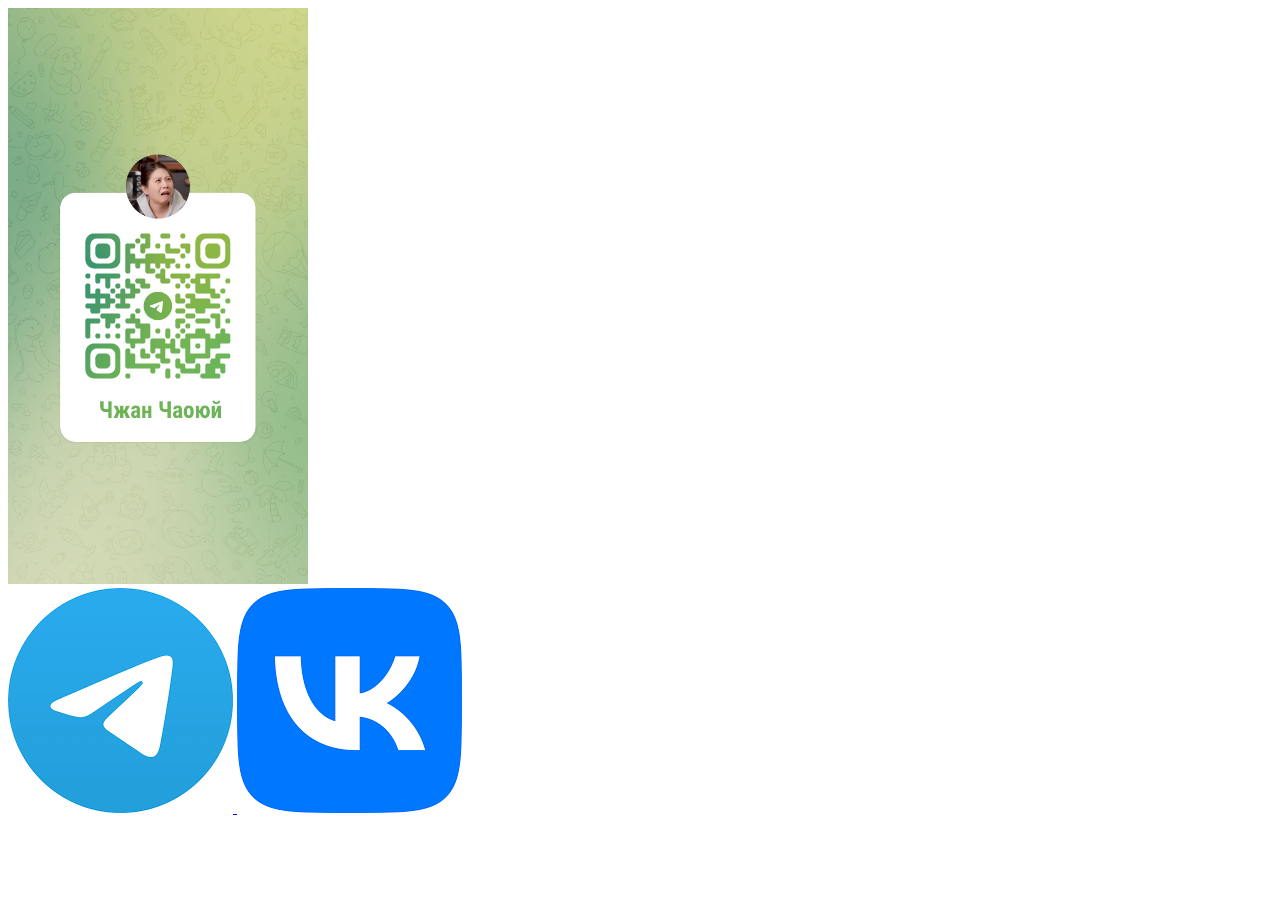
==== commit fbea5205: "Add files via upload" ====
--- a/index.html
+++ b/index.html
@@ -1,498 +1,18 @@
-<html>
-<head>
-<meta http-equiv="Content-Type" content="text/html; charset=utf-8" />
-	<link type="text/css" rel="stylesheet" href="css/style.css" />
-    
-    <script type="text/javascript" src="js/jquery-1.11.1.min_044d0927.js"></script>
-	<script type="text/javascript" src="js/jquery.bxslider_e88acd1b.js"></script>
-    
-    <script type="text/javascript" src="js/jquery-1.8.2.min.js"></script>
-    <script type="text/javascript" src="js/menu.js"></script>    
-        
-	<script type="text/javascript" src="js/select.js"></script>
-    
-	<script type="text/javascript" src="js/lrscroll.js"></script>
-    
-    <script type="text/javascript" src="js/iban.js"></script>
-    <script type="text/javascript" src="js/fban.js"></script>
-    <script type="text/javascript" src="js/f_ban.js"></script>
-    <script type="text/javascript" src="js/mban.js"></script>
-    <script type="text/javascript" src="js/bban.js"></script>
-    <script type="text/javascript" src="js/hban.js"></script>
-    <script type="text/javascript" src="js/tban.js"></script>
-    
-	<script type="text/javascript" src="js/lrscroll_1.js"></script>
-    
-    
-<title>甘肃红色景点</title>
-</head>
-<body>  
-<!--Begin Header Begin-->
-<div class="soubg">
-	<div class="sou">
-        <!--End 所在收货地区 End-->
-        <span class="fr">
-        	<span class="fl">你好，请<a href="Login.html">登录</a>&nbsp; <a href="Regist.html" style="color:#ff4e00;">免费注册</a>&nbsp;</span>
-        	<span class="ss">
-            	<div class="ss_list">
-                	<a href="#">收藏夹</a>
-                    <div class="ss_list_bg">
-                    	<div class="s_city_t"></div>
-                        <div class="ss_list_c">
-                        	<ul>
-                            	<li><a href="#">我的收藏夹</a></li>
-                                <li><a href="#">我的收藏夹</a></li>
-                            </ul>
-                        </div>
-                    </div>     
-                </div>
-                <div class="ss_list">
-                	<a href="#">客户服务</a>
-                    <div class="ss_list_bg">
-                    	<div class="s_city_t"></div>
-                        <div class="ss_list_c">
-                        	<ul>
-                            	<li><a href="#">客户服务</a></li>
-                                <li><a href="#">客户服务</a></li>
-                                <li><a href="#">客户服务</a></li>
-                            </ul>
-                        </div>
-                    </div>    
-                </div>
-                <div class="ss_list">
-                	<a href="#">网站导航</a>
-                    <div class="ss_list_bg">
-                    	<div class="s_city_t"></div>
-                        <div class="ss_list_c">
-                        	<ul>
-                            	<li><a href="#">网站导航</a></li>
-                                <li><a href="#">网站导航</a></li>
-                            </ul>
-                        </div>
-                    </div>    
-                </div>
-            </span>
-            <span class="fl">|&nbsp;关注我们：</span>
-            <span class="s_sh"><a href="#" class="sh1">新浪</a><a href="#" class="sh2">微信</a></span>
-            
-        </span>
-    </div>
-</div>
-<div class="top">
-    <div class="logo"><a href="index.html"><img src="img/logo.png" /></a></div>
-    <div class="search">
-    	<form>
-        	<input type="text" value="" class="s_ipt" />
-            <input type="submit" value="搜索" class="s_btn" />
-        </form>                      
-        <span class="fl"><a href="#">腊子口战役</a><a href="#">哈达铺红色长征纪念馆</a><a href="#">会宁红军会师旧址</a><a href="#">西路军纪念馆</a></span>
-    </div>
-</div>
-<!--End Header End--> 
-<!--Begin Menu Begin-->
-<div class="menu_bg">
-	<div class="menu">
-    	<!--Begin 甜点分类详情 Begin-->    
-    	<div class="nav">
-        	<div class="nav_t">全部景点分类</div>
-            <div class="leftNav">
-                <ul>      
-                    <li>
-                    	<div class="fj">
-                        	<span class="n_img"><span></span><img src="img/nav1.png" /></span>
-                            <span class="fl">全部景点</span>
-                        </div>
-                        <div class="zj">
-                            <div class="zj_l">
-                                <div class="zj_l_c">
-                                    <h2>兰州市</h2>
-									<a href="#">兰州八路军办事处纪念馆</a>|<a href="#">兰州烈士陵园</a>|
-                                </div>
-                            <div class="zj_r">
-                                <a href="#"><img src="images/n_img1.jpg" width="236" height="200" /></a>
-                                <a href="#"><img src="images/n_img2.jpg" width="236" height="200" /></a>
-                            </div>
-                        </div>
-                    </li>
-                    <li>
-                    	<div class="fj">
-                        	<span class="n_img"><span></span><img src="img/nav1.png" /></span>
-                            <span class="fl">临夏回族自治州</span>
-                        </div>
-                        <div class="zj" style="top:-40px;">
-                            <div class="zj_l">
-                                <div class="zj_l_c">
-                                    <h2>临夏回族自治州</h2>
-                                    <a href="#">临夏回族自治州革命烈士园</a>|<a href="#">刘家峡大坝</a>|
-                                </div>
-                            </div>
-                            <div class="zj_r">
-                                <a href="#"><img src="img/shouye1.jpg" width="236" height="200" /></a>
-                                <a href="#"><img src="img/shouye2.jpg" width="236" height="200" /></a>
-                            </div>
-                        </div>
-                    </li>
-                    <li>
-                    	<div class="fj">
-                        	<span class="n_img"><span></span><img src="img/nav1.png" /></span>
-                            <span class="fl">甘南藏族自治州</span>
-                        </div>
-                        <div class="zj" style="top:-80px;">
-                            <div class="zj_l">
-                                <div class="zj_l_c">
-                                    <h2>甘南藏族自治州</h2>
-                                    <a href="#">卓尼县革命烈士陵园</a>|<a href="#">俄界会议</a>|
-                                </div>
-                            </div>
-                            <div class="zj_r">
-                                <a href="#"><img src="img/shouye1.jpg" width="236" height="200" /></a>
-                                <a href="#"><img src="img/shouye2.jpg" width="236" height="200" /></a>
-                            </div>
-                        </div>
-                    </li>
-                    <li>
-                    	<div class="fj">
-                        	<span class="n_img"><span></span><img src="img/nav1.png" /></span>
-                            <span class="fl">陇南市</span>
-                        </div>
-                        <div class="zj" style="top:-120px;">
-                            <div class="zj_l">
-                                <div class="zj_l_c">
-                                    <h2>陇南市</h2>
-                                    <a href="#">哈达铺红军长征胜利纪念馆</a>|<a href="#">茨日那毛主席旧居</a>|<a href="#"></a>|
-                                    <a href="#">两当兵变红色旅游景区</a>|<a href="#">五龙山战役遗址</a>|<a href="#">哈达铺红色旅游景区</a>|
-                                </div>
-                            </div>
-                            <div class="zj_r">
-                                <a href="#"><img src="img/shouye1.jpg"236" height="200" /></a>
-                                <a href="#"><img src="img/shouye2.jpg" width="236" height="200" /></a>
-                            </div>
-                        </div>
-                    </li>
-                    <li>
-                    	<div class="fj">
-                        	<span class="n_img"><span></span><img src="img/nav1.png" /></span>
-                            <span class="fl">白银市</span>
-                        </div>
-                        <div class="zj" style="top:-160px;">
-                            <div class="zj_l">
-                                <div class="zj_l_c">
-                                    <h2>白银市</h2>
-                                    <a href="#">长征会师旧址</a>|<a href="#">中国工农红军一二三四方面军会师纪念塔</a>|
-                                </div>
-                            </div>
-                            <div class="zj_r">
-                                <a href="#"><img src="img/shouye1.jpg" width="236" height="200" /></a>
-                                <a href="#"><img src="img/shouye2.jpg" width="236" height="200" /></a>
-                            </div>
-                        </div>
-                    </li>
-                    <li>
-                    	<div class="fj">
-                        	<span class="n_img"><span></span><img src="img/nav1.png" /></span>
-                            <span class="fl">庆阳市</span>
-                        </div>
-                        <div class="zj" style="top:-200px;">
-                            <div class="zj_l">
-                                <div class="zj_l_c">
-                                    <h2>庆阳市</h2>
-                                    <a href="#">南梁革命纪念馆</a>|<a href="#">环县山城堡战役纪念馆</a>|
-                                </div>
-                            </div>
-                            <div class="zj_r">
-                                <a href="#"><img src="img/shouye1.jpg" width="236" height="200" /></a>
-                                <a href="#"><img src="img/shouye2.jpg" width="236" height="200" /></a>
-                            </div>
-                        </div>
-                    </li>
-                    <li>
-                    	<div class="fj">
-                        	<span class="n_img"><span></span><img src="img/nav1.png" /></span>
-                            <span class="fl">金昌市</span>
-                        </div>
-                        <div class="zj" style="top:-240px;">
-                            <div class="zj_l">
-                                <div class="zj_l_c">
-                                    <h2>金昌市</h2>
-                                    <a href="#">前进剧团遭遇战遗址</a>|<a href="#">永昌八坝阻击站遗址</a>|<a href="#">永昌革命烈士陵园</a>|
-                                    <a href="#">中国工农红军西路军总指挥部旧址</a>|<a href="#">大沽政治部旧址</a>|
-                                </div>
-                            </div>
-                            <div class="zj_r">
-                                <a href="#"><img src="img/shouye1.jpg" width="236" height="200" /></a>
-                                <a href="#"><img src="img/shouye2.jpg" width="236" height="200" /></a>
-                            </div>
-                        </div>
-                    </li>
-                    <li>
-                    	<div class="fj">
-                        	<span class="n_img"><span></span><img src="img/nav1.png" /></span>
-                            <span class="fl">白银市</span>
-                        </div>
-                        <div class="zj" style="top:-280px;">
-                            <div class="zj_l">
-                                <div class="zj_l_c">
-                                    <h2>白银市</h2>
-                                    <a href="#">会宁红军会师旧址</a>|<a href="#">爱红军长征胜利景园</a>|<a href="#">大墩梁红军战斗遗址</a>|<a href="#">靖远红军渡河战役纪念馆</a>|
-                                </div>
-                            </div>
-                            <div class="zj_r">
-                                <a href="#"><img src="img/shouye1.jpg" width="236" height="200" /></a>
-                                <a href="#"><img src="img/shouye2.jpg" width="236" height="200" /></a>
-                            </div>
-                        </div>
-                    </li>
-                    <li>
-                    	<div class="fj">
-                        	<span class="n_img"><span></span><img src="img/nav1.png" /></span>
-                            <span class="fl">天水市</span>
-                        </div>
-                        <div class="zj" style="top:-320px;">
-                            <div class="zj_l">
-                                <div class="zj_l_c">
-                                    <h2>天水市</h2>
-                                    <a href="#">天水红色纪念馆</a>|<a href="#">麦积区大革命纪念馆</a>|<a href="#">清水县抗日救亡运动纪念馆</a>|<a href="#">秦安解放纪念馆</a>|
-                                </div>
-                            </div>
-                            <div class="zj_r">
-                                <a href="#"><img src="img/shouye1.jpg" width="236" height="200" /></a>
-                                <a href="#"><img src="img/shouye2.jpg" width="236" height="200" /></a>
-                            </div>
-                        </div>
-                    </li>                    
-                    <li>
-                    	<div class="fj">
-                        	<span class="n_img"><span></span><img src="img/nav1.png" /></span>
-                            <span class="fl">武威市</span>
-                        </div>
-                        <div class="zj" style="top:-360px;">
-                            <div class="zj_l">
-                                <div class="zj_l_c">
-                                    <h2>武威市</h2>
-                                    <a href="#">红军西路军古浪战役纪念馆</a>|<a href="#">华藏寺</a>|<a href="#">天堂寺</a>|<a href="#">天梯山石窟</a>|<a href="#"></a>|
-                                </div>
-                            </div>
-                            <div class="zj_r">
-                                <a href="#"><img src="img/shouye1.jpg" width="236" height="200" /></a>
-                                <a href="#"><img src="img/shouye2.jpg" width="236" height="200" /></a>
-                            </div>
-                        </div>
-                    </li>                    	
-                </ul>            
-            </div>
-        </div>  
-        <!--End 商品分类详情 End-->                                                     
-    	<ul class="menu_r">                                                                                                                                               
-        	<li><a href="index.html">网站首页</a></li>
-            <li><a href="景点介绍.html">景点介绍</a></li>
-            <li><a href="旅游攻略.html">旅游攻略</a></li>
-            <li><a href="活动资讯.html">活动资讯</a></li>
-            <li><a href="照片展示.html">照片展示</a></li>
-        </ul>
-        <div class="m_ad"></div>
-    </div>
-</div>
-<!--End Menu End--> 
-<div class="i_bg bg_color">
-	<div class="i_ban_bg">
-		<!--Begin Banner Begin-->
-    	<div class="banner">    	
-            <div class="top_slide_wrap">
-                <ul class="slide_box bxslider">
-                    <li><img src="img/lunbo4.jpg" width="740" height="401" /></li>
-                    <li><img src="img/lunbo1.jpg" width="740" height="401" /></li> 
-                    <li><img src="img/lunbo2.jpg" width="740" height="401" /></li> 
-                </ul>	
-                <div class="op_btns clearfix">
-                    <a href="#" class="op_btn op_prev"><span></span></a>
-                    <a href="#" class="op_btn op_next"><span></span></a>
-                </div>        
-            </div>
-        </div>
-        <script type="text/javascript">
-        //var jq = jQuery.noConflict();
-        (function(){
-            $(".bxslider").bxSlider({
-                auto:true,
-                prevSelector:jq(".top_slide_wrap .op_prev")[0],nextSelector:jq(".top_slide_wrap .op_next")[0]
-            });
-        })();
-        </script>
-        <!--End Banner End-->
-		<div class="inews">
-		    	<div class="news_t">
-		        	<span class="fr"><a href="#">更多 ></a></span>新闻资讯
-		        </div>
-		        <ul>
-		        	<li><span>[Top 1 ]</span><a href="#">第三届“一带一路”国际合作高峰论坛</a></li>
-		        	<li><span>[Top 2 ]</span><a href="#">全国生态环境保护大会</a></li>
-		        	<li><span>[Top 3 ]</span><a href="#">党中央国务院发布中央一号文件</a></li>
-		        	<li><span>[Top 4 ]</span><a href="#">李书磊宣读习近平主席贺信并发表主旨演讲</a></li>
-		        	<li><span>[Top 5 ]</span><a href="#">世界中国学大会·上海论坛在沪举办</a></li>
-					
-		        </ul>
-		       
-		    </div>
-		</div>
-		<!--Begin 热门商品 Begin-->
-		<div class="content mar_10">
-			<div class="h_l_img">
-		    	<div class="img"><img src="img/hot2.jpeg" width="188" height="188" /></div>
-		        <div class="pri_bg">
-		            <span class="price fl">腊子口战役</span>
-		        </div>
-		    </div>
-		    <div class="hot_pro">        	
-		    	<div id="featureContainer">
-		            <div id="feature">
-		                <div id="block">
-		                    <div id="botton-scroll">
-		                        <ul class="featureUL">
-		                            <li class="featureBox">
-		                                <div class="box">
-		                                    <div class="imgbg">
-		                                    	<a href="#"><img src="img/hot3.jpg" width="160" height="136" /></a>
-		                                    </div>                                        
-		                                    <div class="name">
-		                                    	<a href="#">
-		                                        <h2>会宁红军会师旧址</h2>
-		                                       Huining Red Army meeting site
-		                                        </a>
-		                                    </div>
-		                                </div>
-		                            </li>
-		                            <li class="featureBox">
-		                                <div class="box">
-		                                    <div class="imgbg">
-		                                    	<a href="#"><img src="img/hot1.jpg" width="160" height="136" /></a>
-		                                    </div>                                        
-		                                    <div class="name">
-		                                    	<a href="#">
-		                                        <h2>西路军纪念馆</h2>
-		                                       West Route Army Memorial Hall
-		                                        </a>
-		                                    </div>
-		                                </div>
-		                            </li>
-		                            <li class="featureBox">
-		                                <div class="box">
-		                                    <div class="imgbg">
-		                                    	<a href="#"><img src="img/hot4 .jpg" width="160" height="136" /></a>
-		                                    </div>                                        
-		                                    <div class="name">
-		                                    	<a href="#">
-		                                        <h2>哈达铺红色长征纪念馆</h2>
-		                                        Battle of Lazikou
-		                                        </a>
-		                                    </div>
-		                                </div>
-		                            </li>
-		                            <li class="featureBox">
-		                                <div class="box">
-		                                    <div class="imgbg">
-		                                    	<a href="#"><img src="img/hot5.jpg" width="160" height="136" /></a>
-		                                    </div>                                        
-		                                    <div class="name">
-		                                    	<a href="#">
-		                                        <h2>兰州八路军办事处纪念馆</h2>
-		                                        Lanzhou eighth Route Army office memorial Hall
-		                                        </a>
-		                                    </div>
-		                                </div>
-		                            </li>
-		                        </ul>
-		                    </div>
-		                </div>
-		                <a class="h_prev" href="javascript:void();">Previous</a>
-		                <a class="h_next" href="javascript:void();">Next</a>
-		            </div>
-		        </div>
-		    </div>
-		</div>
-		<!--Begin Footer Begin -->
-		<div class="b_btm_bg b_btm_c">
-		    <div class="b_btm">
-		        <table border="0" style="width:210px; height:62px; float:left; margin-left:75px; margin-top:30px;" cellspacing="0" cellpadding="0">
-		          <tr>
-		            <td width="72"><img src="img/b1.png" width="62" height="62" /></td>
-		            <td><h2>联系方式</h2>188 **** ****</td>
-		          </tr>
-		        </table>
-				<table border="0" style="width:210px; height:62px; float:left; margin-left:75px; margin-top:30px;" cellspacing="0" cellpadding="0">
-		          <tr>
-		            <td width="72"><img src="img/b1.png" width="62" height="62" /></td>
-		            <td><h2>友情链接</h2>www.########.com</td>
-		          </tr>
-		        </table>
-		        <table border="0" style="width:210px; height:62px; float:left; margin-left:75px; margin-top:30px;" cellspacing="0" cellpadding="0">
-		          <tr>
-		            <td width="72"><img src="img/b1.png" width="62" height="62" /></td>
-		            <td><h2>网页版权</h2>版权经过认证</td>
-		          </tr>
-		        </table>
-		        <table border="0" style="width:210px; height:62px; float:left; margin-left:75px; margin-top:30px;" cellspacing="0" cellpadding="0">
-		          <tr>
-		            <td width="72"><img src="img/b1.png" width="62" height="62" /></td>
-		            <td><h2>欢迎查询</h2>甘肃美景</td>
-		          </tr>
-		        </table>
-		    </div>
-		</div>
-		<div class="b_nav">
-		    	<dl>                                                                                            
-		        	<dt><a href="#">甘肃景点</a></dt>
-					
-		        </dl>
-				<dl>
-					<dt><a href="#">西路军纪念馆</a></dt>
-				    <dd><a href="#">腊子口战役</a></dd>
-				    <dd><a href="#">华藏寺</a></dd>
-				    <dd><a href="#">长征会师旧址</a></dd>
-				</dl>
-		        <dl>
-		        	<dt><a href="#">查询历史</a></dt>
-		        </dl>
-				<dl>
-					<dt><a href="#">两当兵变旅游景区</a></dt>
-				    <dd><a href="#">天堂寺</a></dd>
-				    <dd><a href="#">兰州战役纪念馆</a></dd>
-				    <dd><a href="#">天体山石窟</a></dd>
-				</dl>
-		        <dl>
-		        	<dt><a href="#">会员中心</a></dt>
-		            <dd><a href="#">路线介绍</a></dd>
-		            <dd><a href="#">我的收藏</a></dd>
-		            <dd><a href="#">我的路线</a></dd>
-		        </dl>
-		        <dl>
-		        	<dt><a href="#">服务保证</a></dt>
-		            <dd><a href="#">环境保证</a></dd>
-		            <dd><a href="#">质量保证</a></dd>
-		            <dd><a href="#">风景保证</a></dd>
-		        </dl>
-		        <dl>
-		        	<dt><a href="#">联系我们</a></dt>
-		            <dd><a href="#">网站故障报告</a></dd>
-		            <dd><a href="#">网站咨询</a></dd>
-		            <dd><a href="#">投诉与建议</a></dd>
-		        </dl>
-		        <div class="b_tel_bg">
-		        	<a href="#" class="b_sh1">微信</a>            
-		        	<a href="#" class="b_sh2">腾讯微博</a>
-					<a href="#" class="b_sh2">微博</a>
-		        </div>
-		
-		    </div>    
-		    <div class="btmbg">
-				<div class="btm">
-		        	   
-		        	   深藏blue队
-		        	   
-		        	   QQ方式：1289492895
-		        </div>    	
-		    </div>
-		    <!--End Footer End -->    
-		</div>
-		
-		</body>
-		+<!DOCTYPE html>
+<html lang="en">
+<head>
+  <meta charset="UTF-8">
+  <meta name="viewport" content="width=device-width, initial-scale=1.0">
+  <title>Document</title>
+</head>
+<body>
+  <img src="./images/tg1.jpg" alt="" width="300px">
+  <br>
+  <a href="https://t.me/aichi0106">
+    <img src="./images/tg.png" alt="">
+  </a>
+  <a href="https://vk.com/id829560554">
+    <img src="./images/vk.png" alt="">
+  </a>
+</body>
+</html>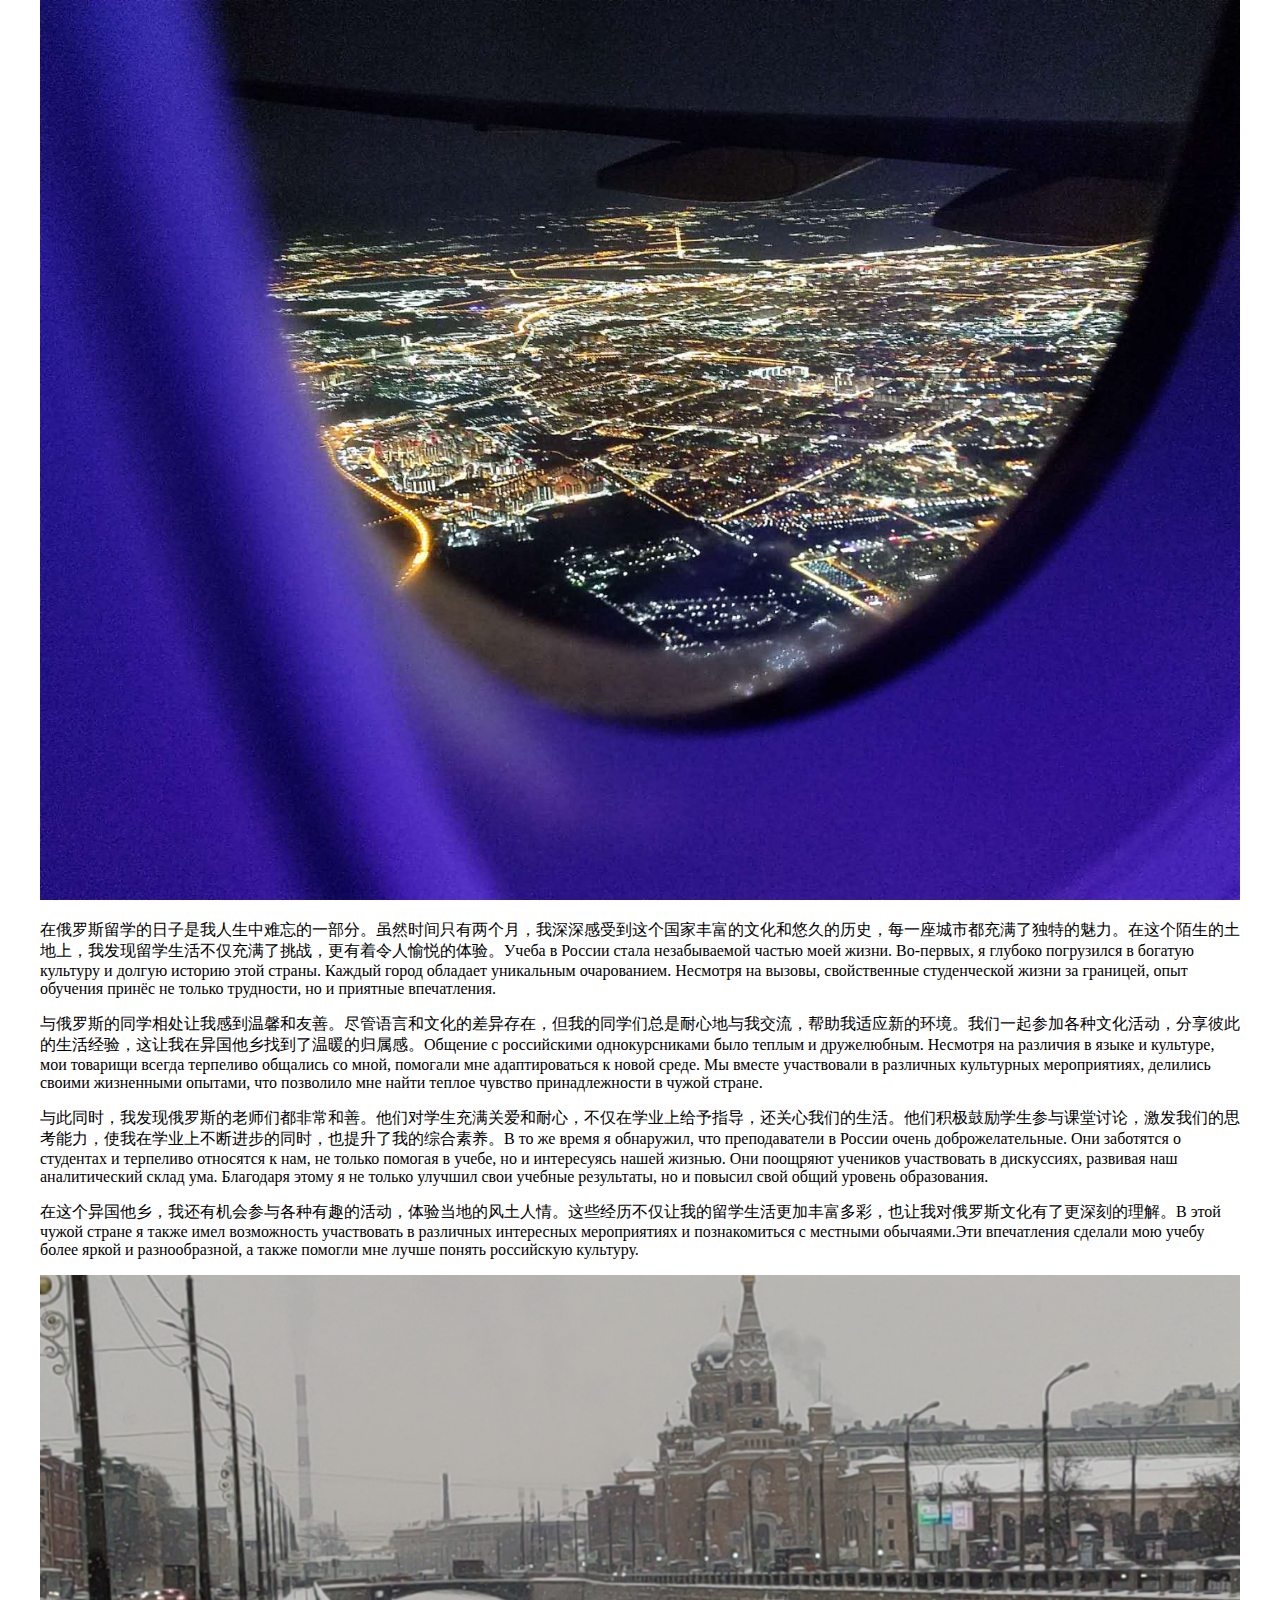
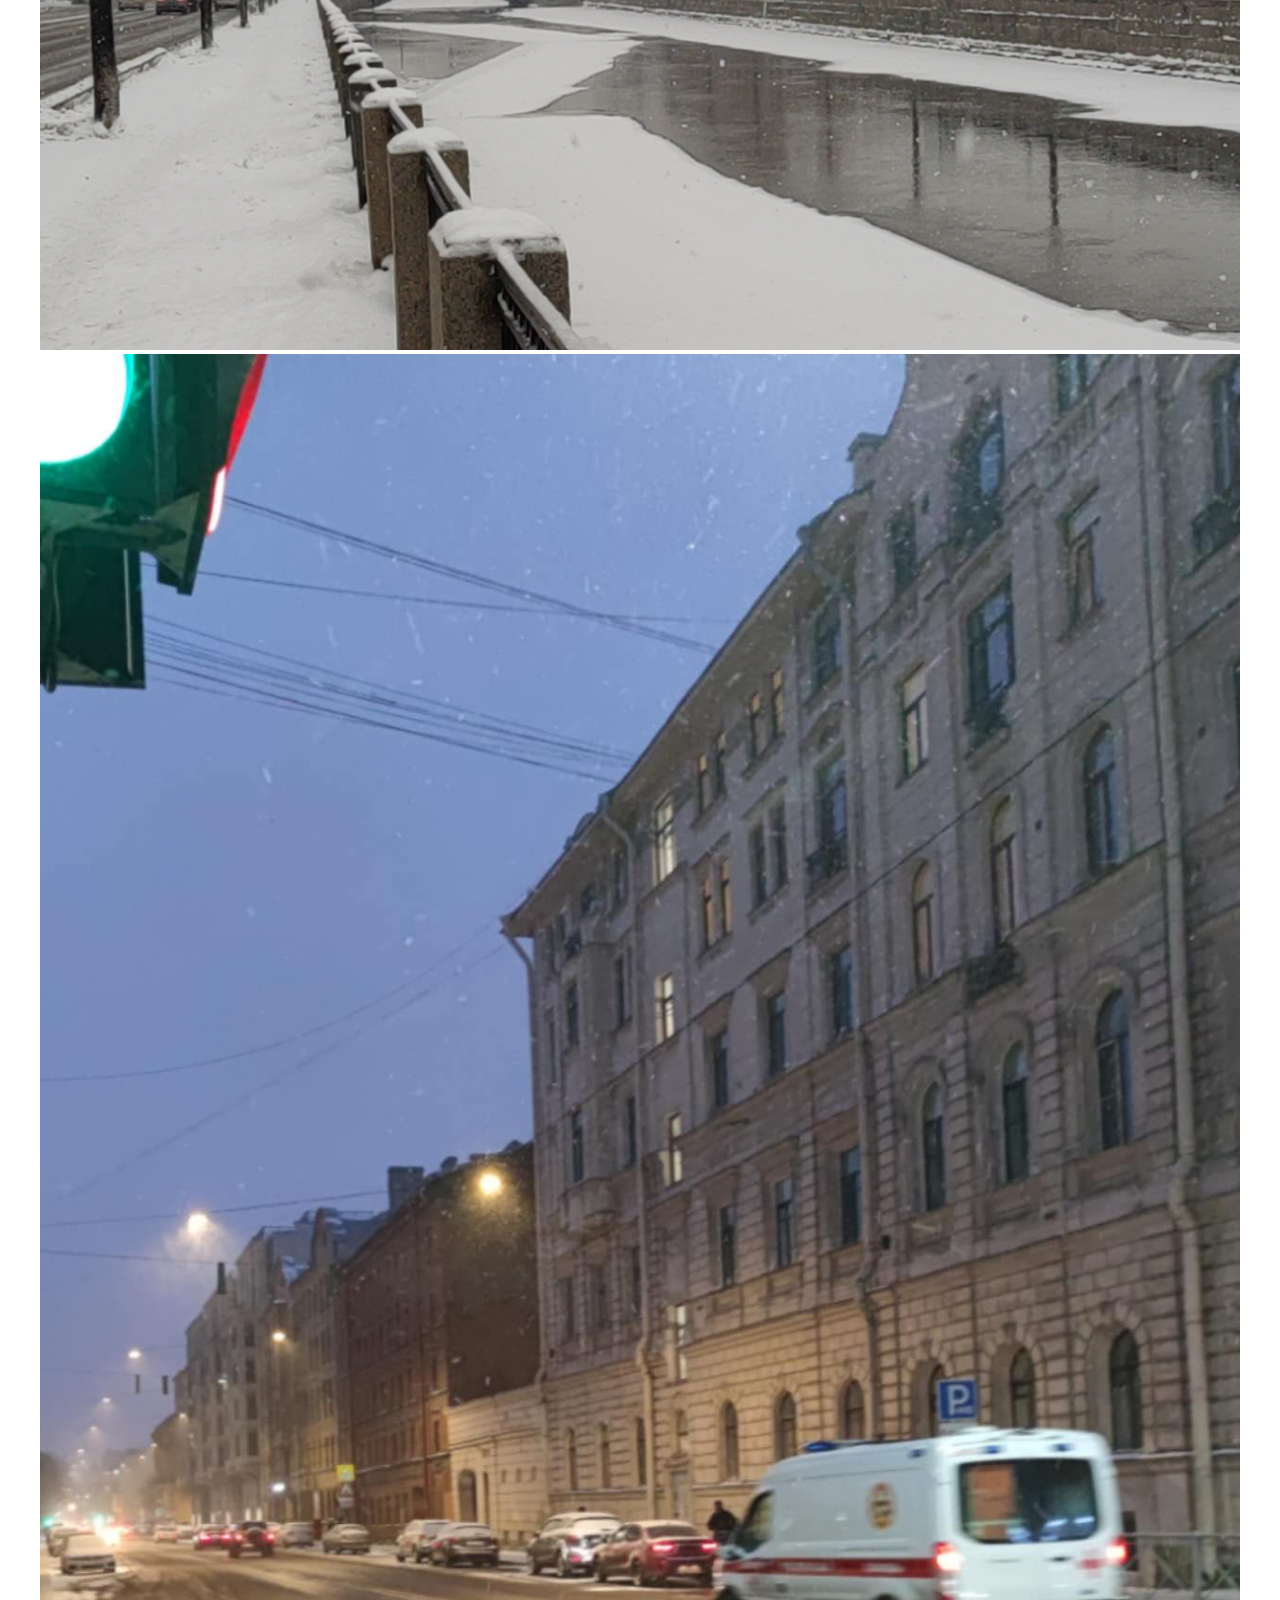
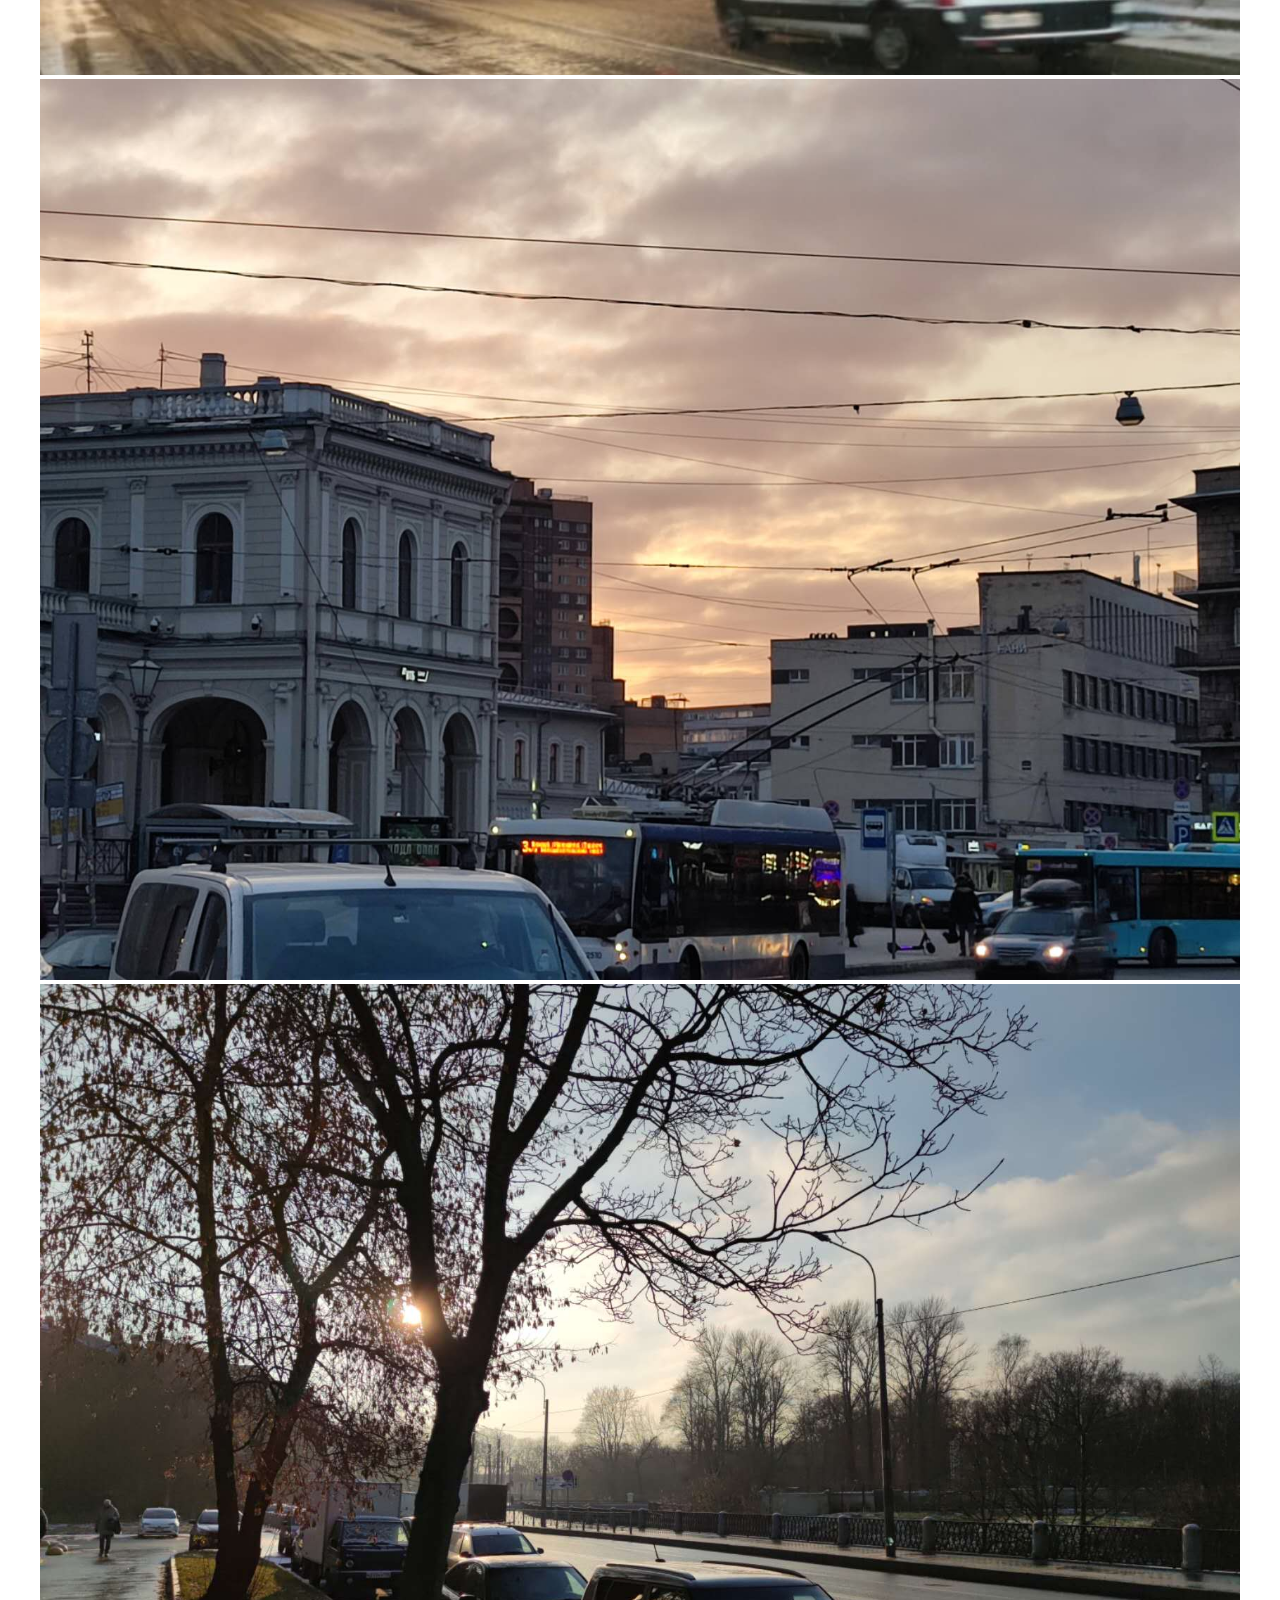
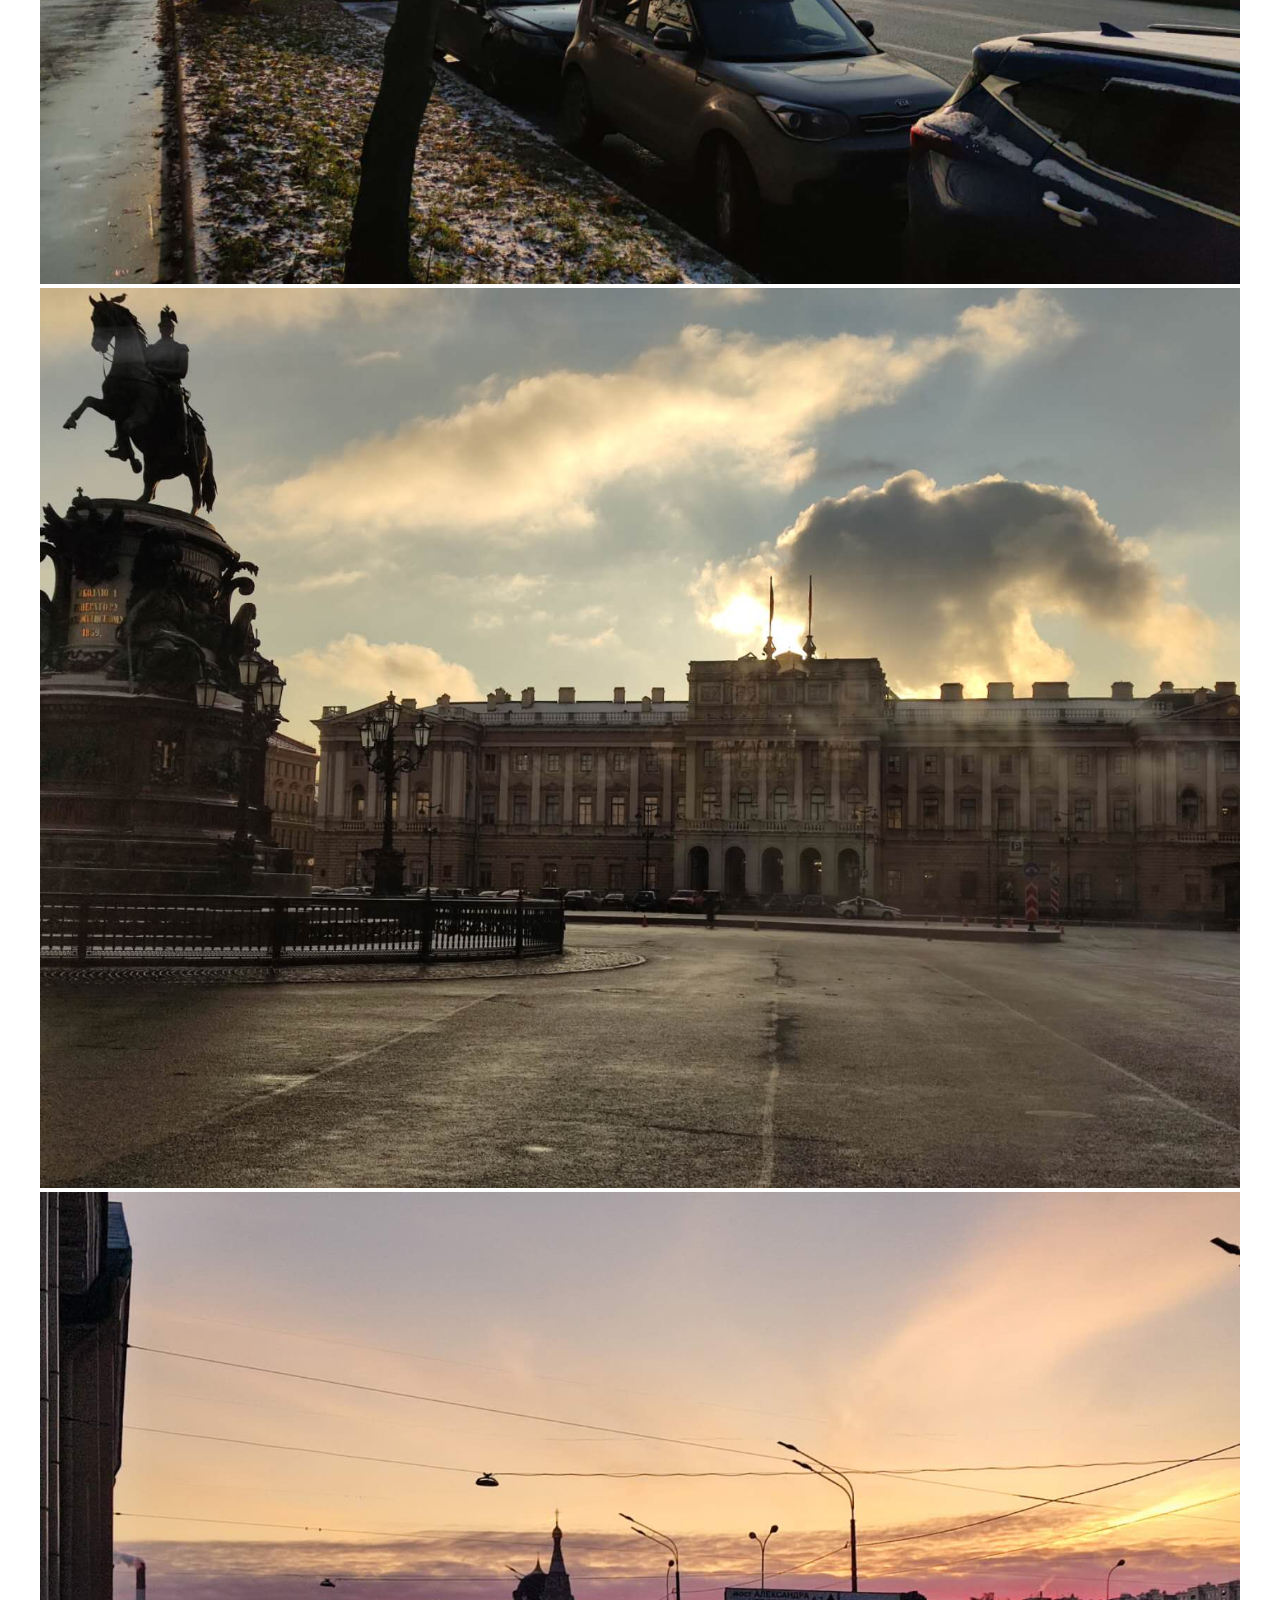
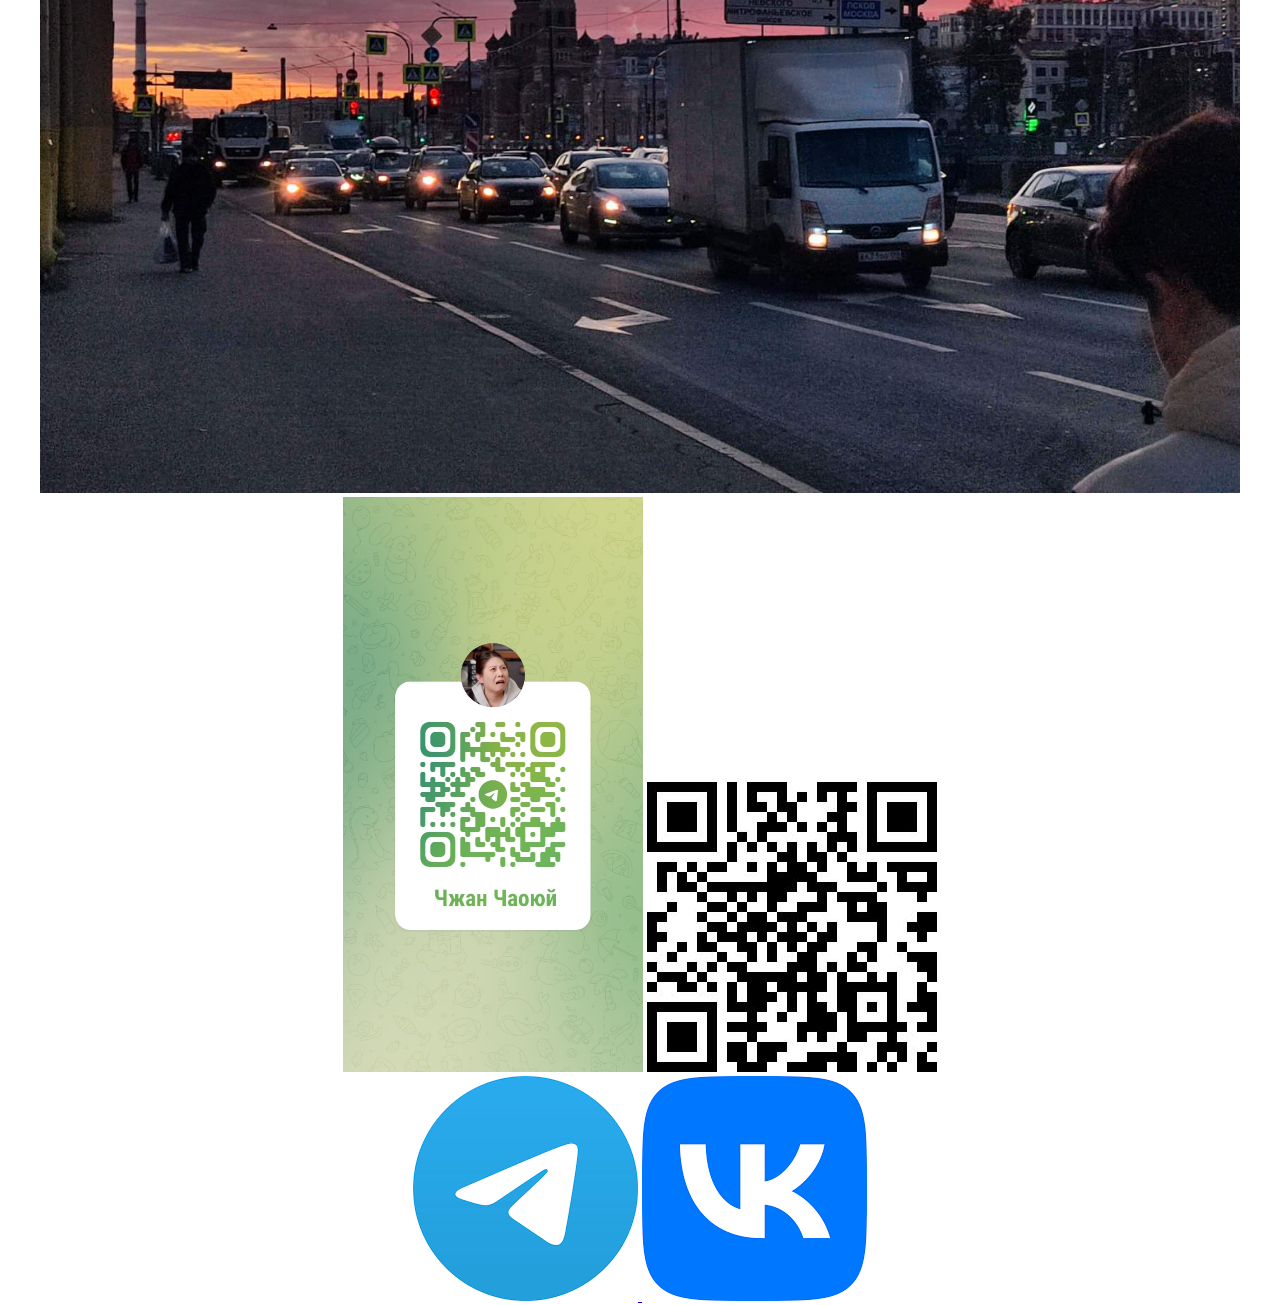
==== commit 96a06505: "1208" ====
--- a/index.html
+++ b/index.html
@@ -1,18 +1,61 @@
 <!DOCTYPE html>
 <html lang="en">
+
 <head>
   <meta charset="UTF-8">
   <meta name="viewport" content="width=device-width, initial-scale=1.0">
   <title>Document</title>
+  <style>
+    body {
+      width: 1200px;
+      margin: 0 auto;
+    }
+
+    img {
+      max-width: 100%;
+    }
+    div {
+      text-align: center;
+    }
+  </style>
 </head>
+
 <body>
-  <img src="./images/tg1.jpg" alt="" width="300px">
-  <br>
-  <a href="https://t.me/aichi0106">
-    <img src="./images/tg.png" alt="">
-  </a>
-  <a href="https://vk.com/id829560554">
-    <img src="./images/vk.png" alt="">
-  </a>
+  <img src="./images/1.jpg" alt="">
+  <p>在俄罗斯留学的日子是我人生中难忘的一部分。虽然时间只有两个月，我深深感受到这个国家丰富的文化和悠久的历史，每一座城市都充满了独特的魅力。在这个陌生的土地上，我发现留学生活不仅充满了挑战，更有着令人愉悦的体验。Учеба в
+    России стала незабываемой частью моей жизни. Во-первых, я глубоко погрузился в богатую культуру и долгую историю
+    этой страны. Каждый город обладает уникальным очарованием. Несмотря на вызовы, свойственные студенческой жизни за
+    границей, опыт обучения принёс не только трудности, но и приятные впечатления.</p>
+  <p>与俄罗斯的同学相处让我感到温馨和友善。尽管语言和文化的差异存在，但我的同学们总是耐心地与我交流，帮助我适应新的环境。我们一起参加各种文化活动，分享彼此的生活经验，这让我在异国他乡找到了温暖的归属感。Общение с
+    российскими однокурсниками было теплым и дружелюбным. Несмотря на различия в языке и культуре, мои товарищи всегда
+    терпеливо общались со мной, помогали мне адаптироваться к новой среде. Мы вместе участвовали в различных культурных
+    мероприятиях, делились своими жизненными опытами, что позволило мне найти теплое чувство принадлежности в чужой
+    стране.</p>
+  <p>与此同时，我发现俄罗斯的老师们都非常和善。他们对学生充满关爱和耐心，不仅在学业上给予指导，还关心我们的生活。他们积极鼓励学生参与课堂讨论，激发我们的思考能力，使我在学业上不断进步的同时，也提升了我的综合素养。В то же
+    время я обнаружил, что преподаватели в России очень доброжелательные. Они заботятся о студентах и терпеливо
+    относятся к нам, не только помогая в учебе, но и интересуясь нашей жизнью. Они поощряют учеников участвовать в
+    дискуссиях, развивая наш аналитический склад ума. Благодаря этому я не только улучшил свои учебные результаты, но и
+    повысил свой общий уровень образования.</p>
+  <p>在这个异国他乡，我还有机会参与各种有趣的活动，体验当地的风土人情。这些经历不仅让我的留学生活更加丰富多彩，也让我对俄罗斯文化有了更深刻的理解。В этой чужой стране я также имел возможность
+    участвовать в различных интересных мероприятиях и познакомиться с местными обычаями.Эти впечатления сделали мою
+    учебу более яркой и разнообразной, а также помогли мне лучше понять российскую культуру.</p>
+  <img src="./images/2.jpg" alt="">
+  <img src="./images/3.jpg" alt="">
+  <img src="./images/4.jpg" alt="">
+  <img src="./images/5.jpg" alt="">
+  <img src="./images/6.jpg" alt="">
+  <img src="./images/7.jpg" alt="">
+  <div><img src="./images/tg1.jpg" alt="" width="300px">
+    <img src="./images/qrcode.png" alt="">
+  </div>
+  <div><a href="https://t.me/aichi0106">
+      <img src="./images/tg.png" alt="">
+    </a>
+    <a href="https://vk.com/id829560554">
+      <img src="./images/vk.png" alt="">
+    </a>
+  </div>
+
 </body>
+
 </html>